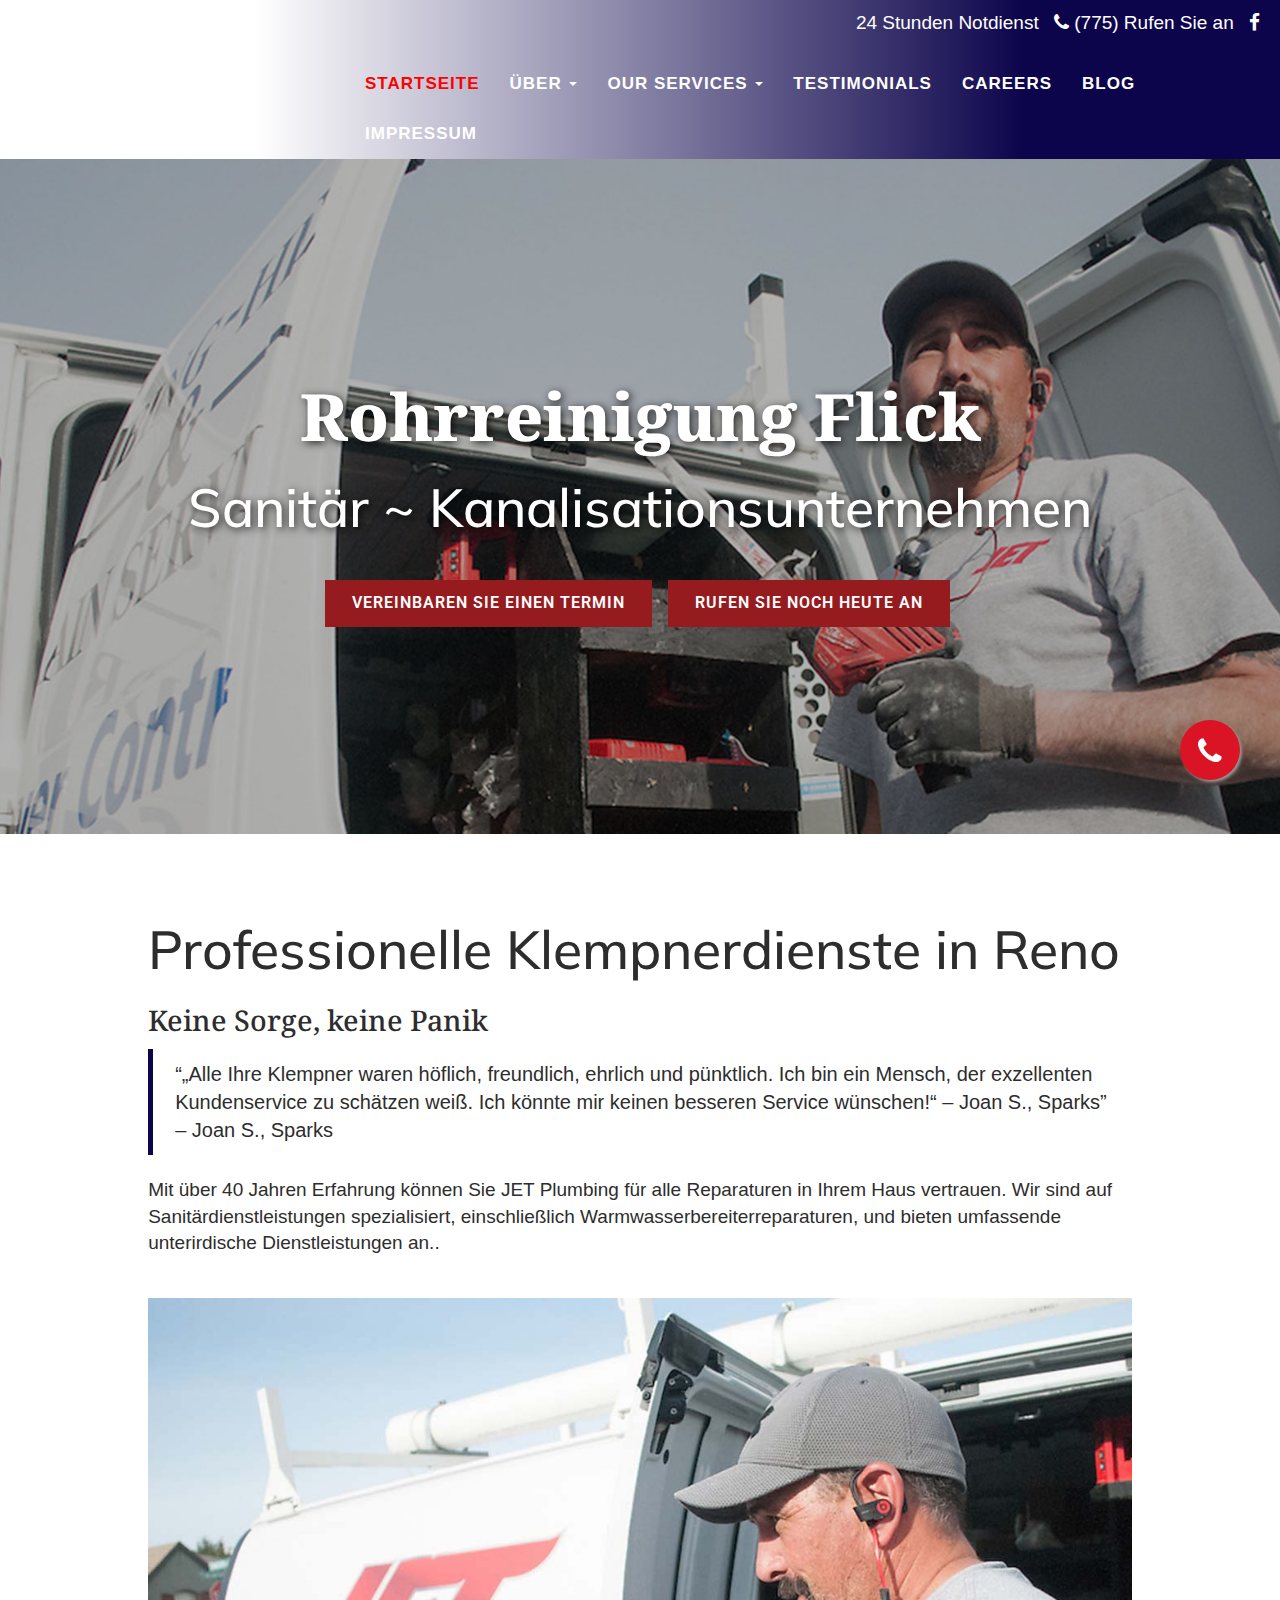
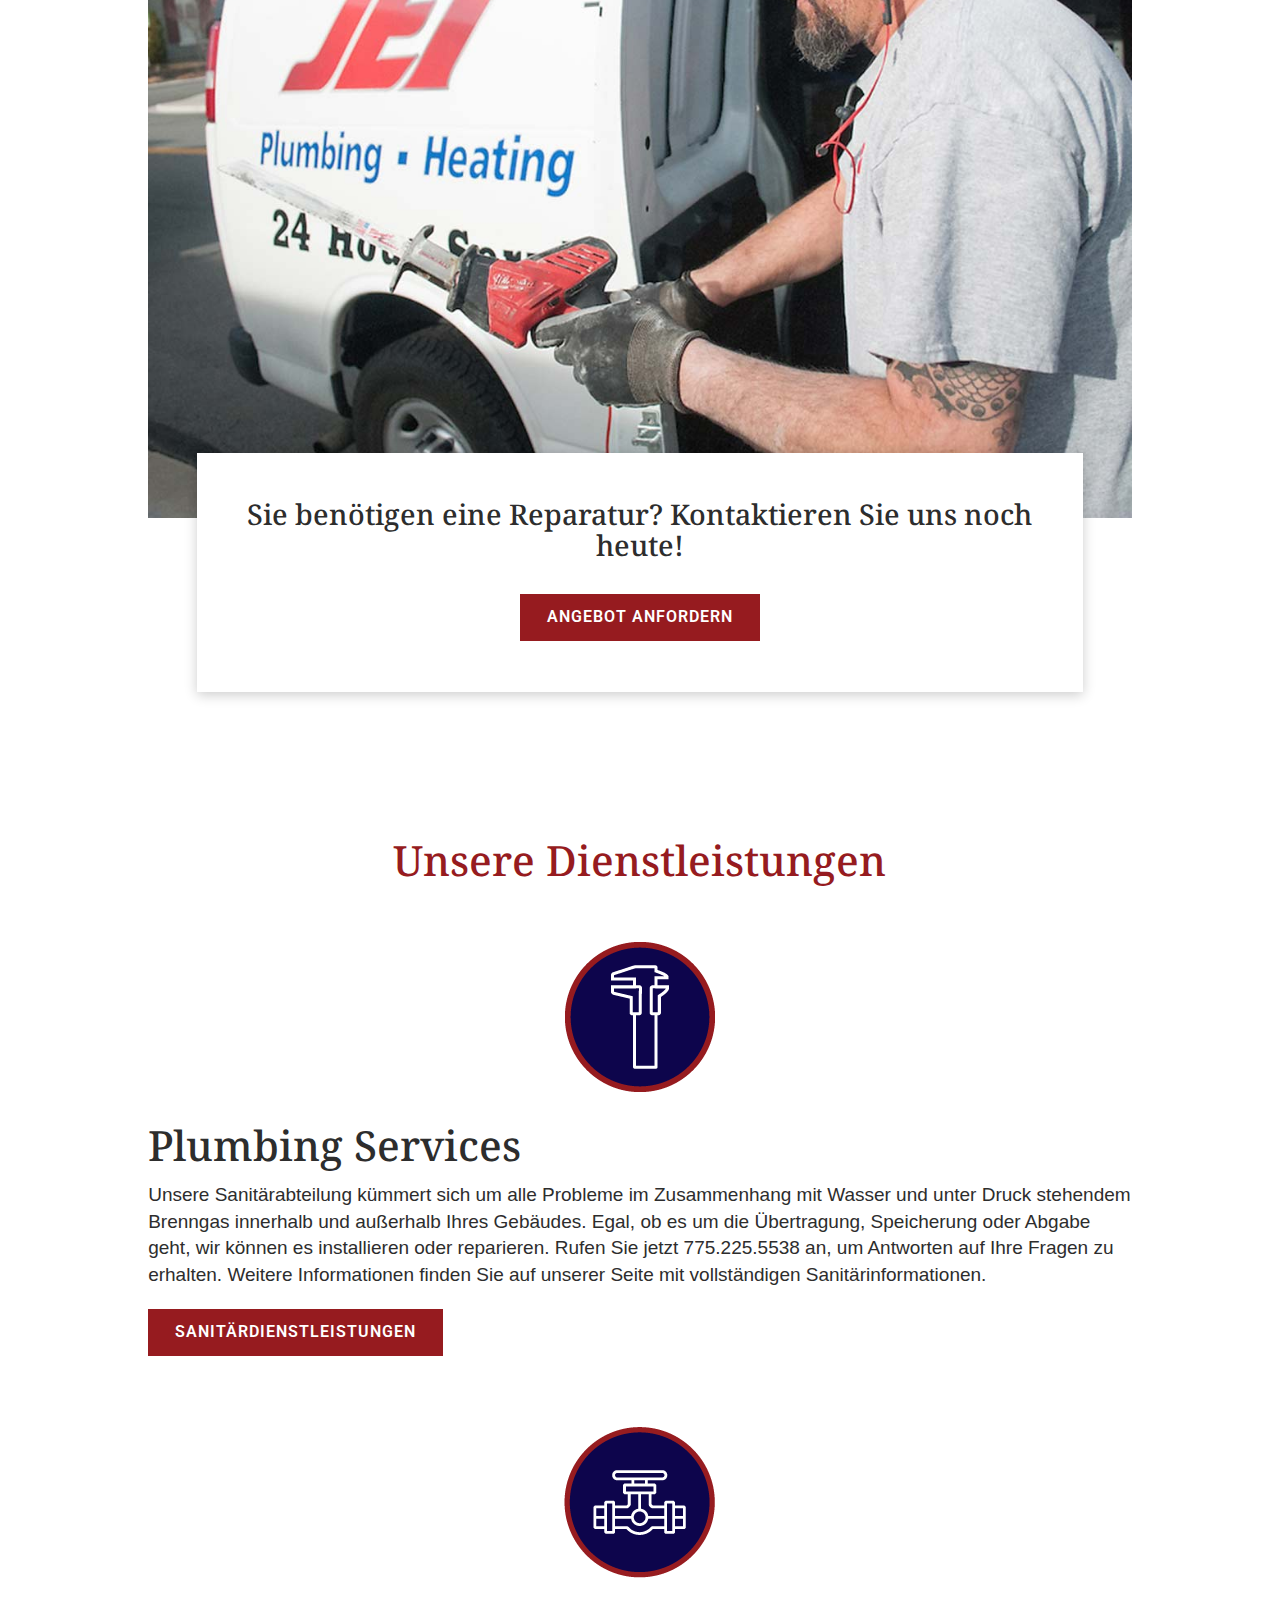
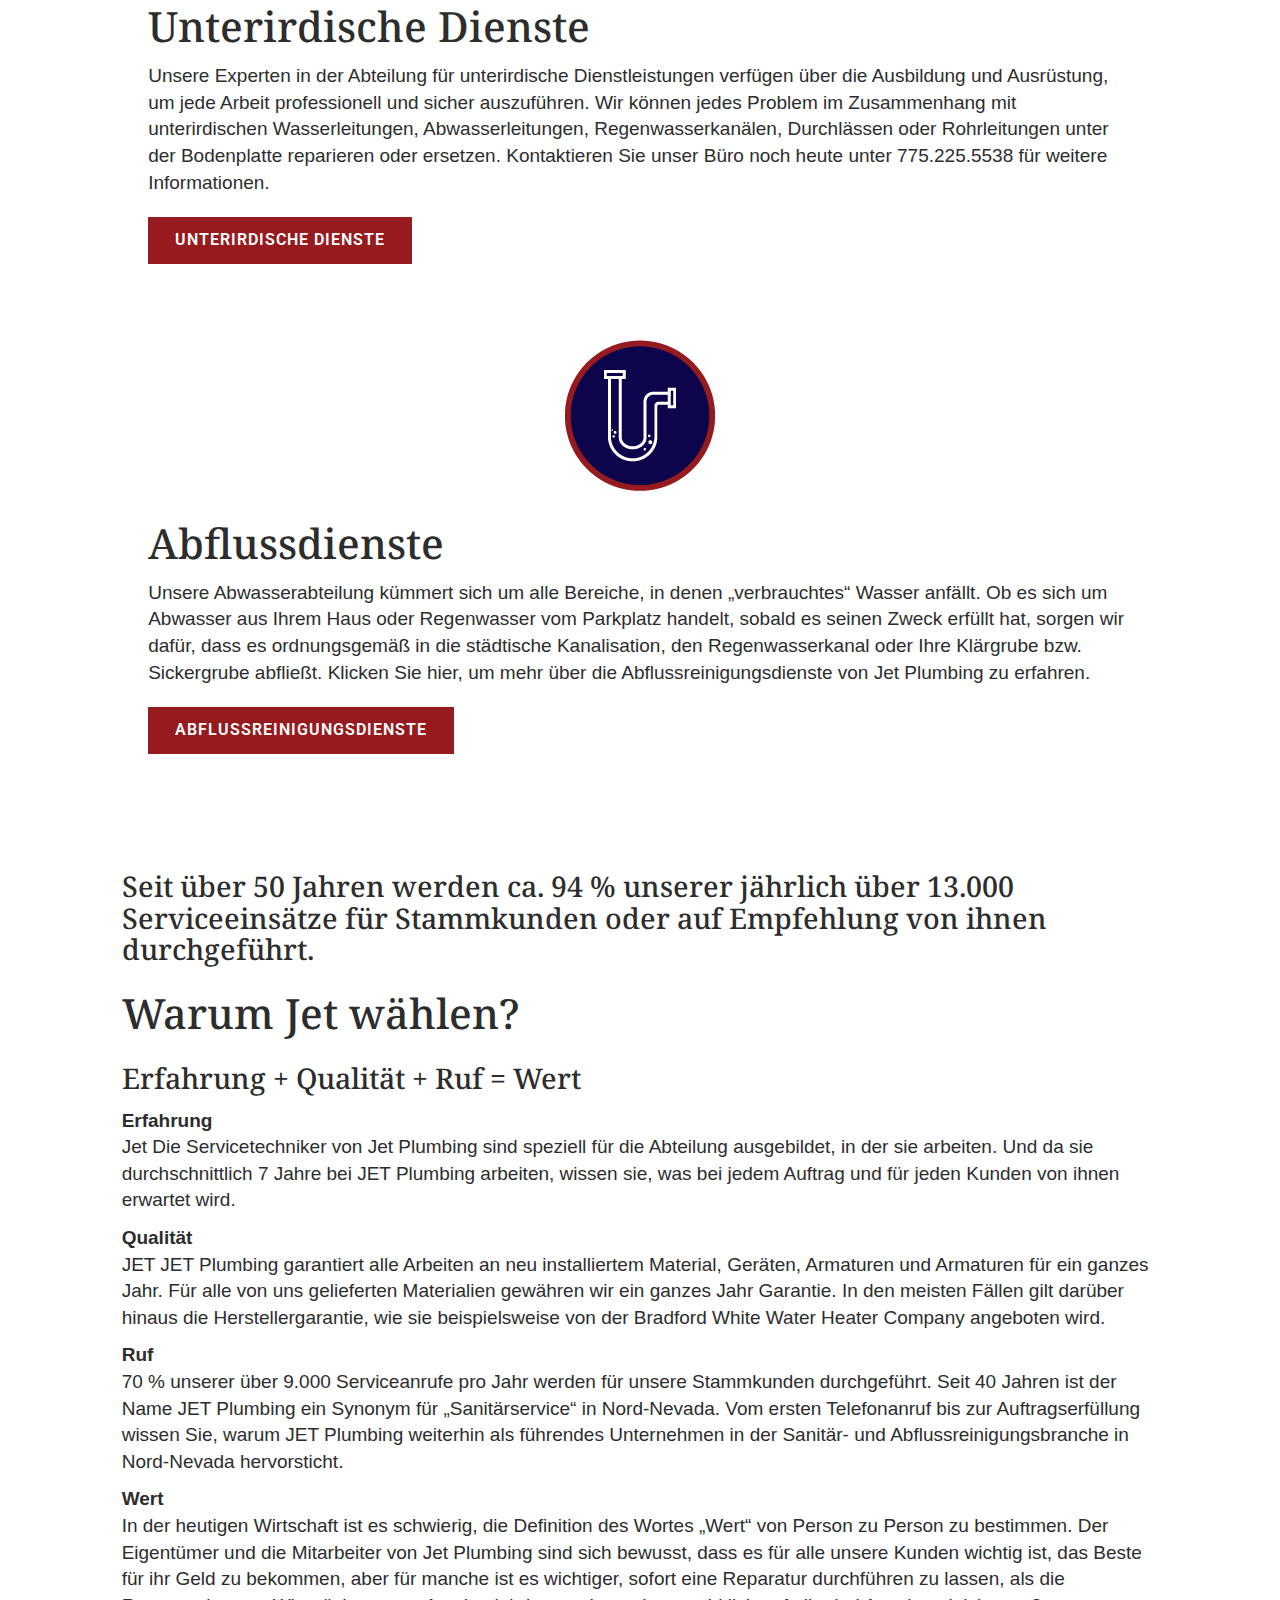
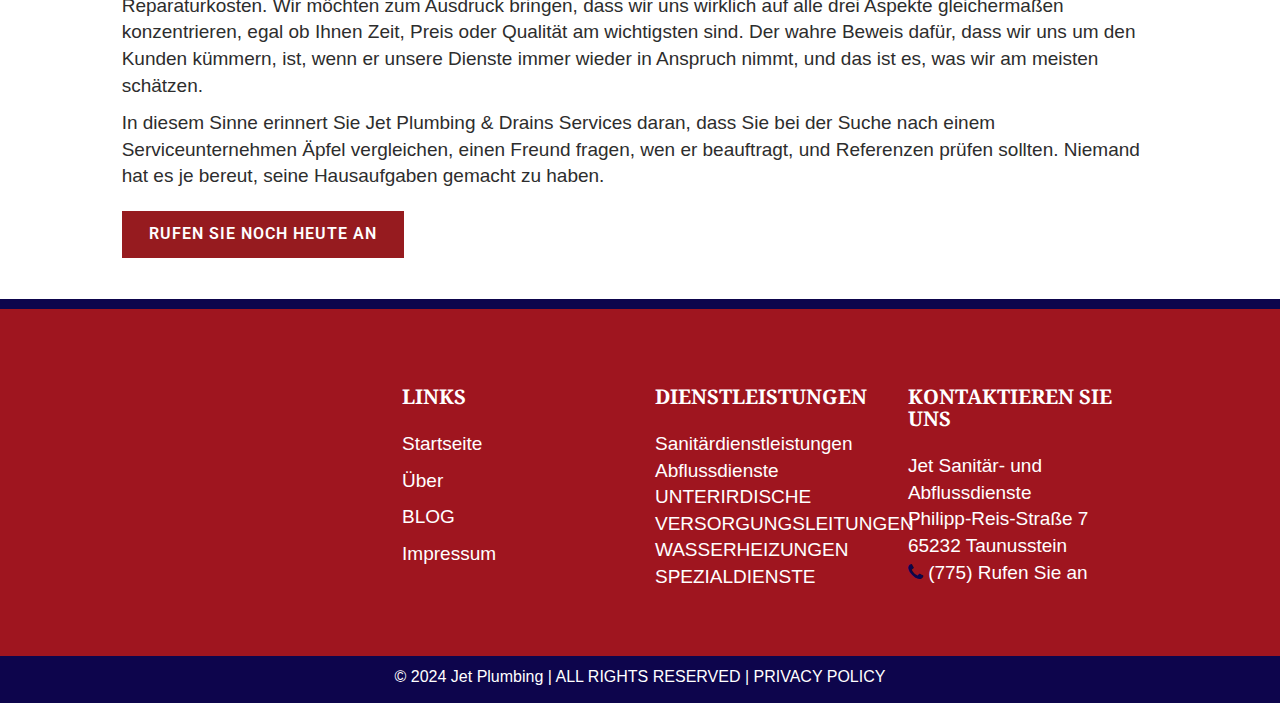
==== index.html @ 231d8cdd "Update index.html" ====
<!DOCTYPE html>
<html lang="en-US">
 <meta http-equiv="content-type" content="text/html;charset=UTF-8" /> 
<head>
<meta charset="UTF-8">
<meta name="viewport" content="width=device-width, initial-scale=1">
<link rel="profile" href="https://gmpg.org/xfn/11">
<link rel="pingback" href="xmlrpc.html">
<link href="https://fonts.googleapis.com/css?family=Noto+Serif:400,700|Roboto:400,500,700&amp;display=swap" rel="stylesheet">
<link href="https://fonts.googleapis.com/css?family=Muli:300,400,600,700&amp;display=swap" rel="stylesheet">
<meta name="robots" content="index, follow, max-image-preview:large, max-snippet:-1, max-video-preview:-1" />

<script data-cfasync="false" data-pagespeed-no-defer>
	var gtm4wp_datalayer_name = "dataLayer";
	var dataLayer = dataLayer || [];
</script>


<title>Jet Plumbing &amp; Drain Services - Reno, Sparks &amp; Northern Nevada</title>
<meta name="description" content="Don&#039;t Fret, Don&#039;t Sweat... Just Dial &quot;Call Jet&quot; 2255 538. For a local Plumber and Drain Specialist. Rufen Sie noch heute an!" />
<link rel="canonical" href="index.html" />
<meta property="og:locale" content="en_US" />
<meta property="og:type" content="website" />
<meta property="og:title" content="Jet Plumbing &amp; Drain Services - Reno, Sparks &amp; Northern Nevada" />
<meta property="og:description" content="Don&#039;t Fret, Don&#039;t Sweat... Just Dial &quot;Call Jet&quot; 2255 538. For a local Plumber and Drain Specialist. Rufen Sie noch heute an!" />
<meta property="og:url" content="https://jetplumbing.com/" />
<meta property="og:site_name" content="Jet Plumbing" />
<meta property="article:modified_time" content="2024-06-28T16:15:54+00:00" />
<meta name="twitter:card" content="summary_large_image" />
<script type="application/ld+json" class="yoast-schema-graph">{"@context":"https://schema.org","@graph":[{"@type":"WebPage","@id":"https://jetplumbing.com/","url":"https://jetplumbing.com/","name":"Rohrreinigung Flick - Reno, Sparks & Northern Nevada","isPartOf":{"@id":"https://jetplumbing.com/#website"},"datePublished":"2017-05-02T20:32:48+00:00","dateModified":"2024-06-28T16:15:54+00:00","description":"Don't Fret, Don't Sweat... Just Dial \"Call Jet\" 2255 538. For a local Plumber and Drain Specialist. Rufen Sie noch heute an!","breadcrumb":{"@id":"https://jetplumbing.com/#breadcrumb"},"inLanguage":"en-US","potentialAction":[{"@type":"ReadAction","target":["https://jetplumbing.com/"]}]},{"@type":"BreadcrumbList","@id":"https://jetplumbing.com/#breadcrumb","itemListElement":[{"@type":"ListItem","position":1,"name":"Startseite"}]},{"@type":"WebSite","@id":"https://jetplumbing.com/#website","url":"https://jetplumbing.com/","name":"Jet Plumbing","description":"","potentialAction":[{"@type":"SearchAction","target":{"@type":"EntryPoint","urlTemplate":"https://jetplumbing.com/?s={search_term_string}"},"query-input":"required name=search_term_string"}],"inLanguage":"en-US"}]}</script>

<link rel="dns-prefetch" href="http://fonts.googleapis.com/" />
<link rel="alternate" type="application/rss+xml" title="Jet Plumbing &raquo; Feed" href="feed/index.html" />
<link rel="alternate" type="application/rss+xml" title="Jet Plumbing &raquo; Comments Feed" href="comments/feed/index.html" />
<script type="text/javascript">
/* <![CDATA[ */
window._wpemojiSettings = {"baseUrl":"https:\/\/s.w.org\/images\/core\/emoji\/15.0.3\/72x72\/","ext":".png","svgUrl":"https:\/\/s.w.org\/images\/core\/emoji\/15.0.3\/svg\/","svgExt":".svg","source":{"concatemoji":"https:\/\/jetplumbing.com\/wp-includes\/js\/wp-emoji-release.min.js?ver=6.6.1"}};
/*! This file is auto-generated */
!function(i,n){var o,s,e;function c(e){try{var t={supportTests:e,timestamp:(new Date).valueOf()};sessionStorage.setItem(o,JSON.stringify(t))}catch(e){}}function p(e,t,n){e.clearRect(0,0,e.canvas.width,e.canvas.height),e.fillText(t,0,0);var t=new Uint32Array(e.getImageData(0,0,e.canvas.width,e.canvas.height).data),r=(e.clearRect(0,0,e.canvas.width,e.canvas.height),e.fillText(n,0,0),new Uint32Array(e.getImageData(0,0,e.canvas.width,e.canvas.height).data));return t.every(function(e,t){return e===r[t]})}function u(e,t,n){switch(t){case"flag":return n(e,"\ud83c\udff3\ufe0f\u200d\u26a7\ufe0f","\ud83c\udff3\ufe0f\u200b\u26a7\ufe0f")?!1:!n(e,"\ud83c\uddfa\ud83c\uddf3","\ud83c\uddfa\u200b\ud83c\uddf3")&&!n(e,"\ud83c\udff4\udb40\udc67\udb40\udc62\udb40\udc65\udb40\udc6e\udb40\udc67\udb40\udc7f","\ud83c\udff4\u200b\udb40\udc67\u200b\udb40\udc62\u200b\udb40\udc65\u200b\udb40\udc6e\u200b\udb40\udc67\u200b\udb40\udc7f");case"emoji":return!n(e,"\ud83d\udc26\u200d\u2b1b","\ud83d\udc26\u200b\u2b1b")}return!1}function f(e,t,n){var r="undefined"!=typeof WorkerGlobalScope&&self instanceof WorkerGlobalScope?new OffscreenCanvas(300,150):i.createElement("canvas"),a=r.getContext("2d",{willReadFrequently:!0}),o=(a.textBaseline="top",a.font="600 32px Arial",{});return e.forEach(function(e){o[e]=t(a,e,n)}),o}function t(e){var t=i.createElement("script");t.src=e,t.defer=!0,i.head.appendChild(t)}"undefined"!=typeof Promise&&(o="wpEmojiSettingsSupports",s=["flag","emoji"],n.supports={everything:!0,everythingExceptFlag:!0},e=new Promise(function(e){i.addEventListener("DOMContentLoaded",e,{once:!0})}),new Promise(function(t){var n=function(){try{var e=JSON.parse(sessionStorage.getItem(o));if("object"==typeof e&&"number"==typeof e.timestamp&&(new Date).valueOf()<e.timestamp+604800&&"object"==typeof e.supportTests)return e.supportTests}catch(e){}return null}();if(!n){if("undefined"!=typeof Worker&&"undefined"!=typeof OffscreenCanvas&&"undefined"!=typeof URL&&URL.createObjectURL&&"undefined"!=typeof Blob)try{var e="postMessage("+f.toString()+"("+[JSON.stringify(s),u.toString(),p.toString()].join(",")+"));",r=new Blob([e],{type:"text/javascript"}),a=new Worker(URL.createObjectURL(r),{name:"wpTestEmojiSupports"});return void(a.onmessage=function(e){c(n=e.data),a.terminate(),t(n)})}catch(e){}c(n=f(s,u,p))}t(n)}).then(function(e){for(var t in e)n.supports[t]=e[t],n.supports.everything=n.supports.everything&&n.supports[t],"flag"!==t&&(n.supports.everythingExceptFlag=n.supports.everythingExceptFlag&&n.supports[t]);n.supports.everythingExceptFlag=n.supports.everythingExceptFlag&&!n.supports.flag,n.DOMReady=!1,n.readyCallback=function(){n.DOMReady=!0}}).then(function(){return e}).then(function(){var e;n.supports.everything||(n.readyCallback(),(e=n.source||{}).concatemoji?t(e.concatemoji):e.wpemoji&&e.twemoji&&(t(e.twemoji),t(e.wpemoji)))}))}((window,document),window._wpemojiSettings);
/* ]]> */
</script>
<style id="wp-emoji-styles-inline-css" type="text/css">

	img.wp-smiley, img.emoji {
		display: inline !important;
		border: none !important;
		box-shadow: none !important;
		height: 1em !important;
		width: 1em !important;
		margin: 0 0.07em !important;
		vertical-align: -0.1em !important;
		background: none !important;
		padding: 0 !important;
	}
</style>
<link rel="stylesheet" id="wp-block-library-css" href="wp-includes/css/dist/block-library/style.minb6a4.css?ver=6.6.1" type="text/css" media="all" />
<style id="classic-theme-styles-inline-css" type="text/css">
/*! This file is auto-generated */
.wp-block-button__link{color:#fff;background-color:#32373c;border-radius:9999px;box-shadow:none;text-decoration:none;padding:calc(.667em + 2px) calc(1.333em + 2px);font-size:1.125em}.wp-block-file__button{background:#32373c;color:#fff;text-decoration:none}
</style>
<style id="global-styles-inline-css" type="text/css">
:root{--wp--preset--aspect-ratio--square: 1;--wp--preset--aspect-ratio--4-3: 4/3;--wp--preset--aspect-ratio--3-4: 3/4;--wp--preset--aspect-ratio--3-2: 3/2;--wp--preset--aspect-ratio--2-3: 2/3;--wp--preset--aspect-ratio--16-9: 16/9;--wp--preset--aspect-ratio--9-16: 9/16;--wp--preset--color--black: #000000;--wp--preset--color--cyan-bluish-gray: #abb8c3;--wp--preset--color--white: #ffffff;--wp--preset--color--pale-pink: #f78da7;--wp--preset--color--vivid-red: #cf2e2e;--wp--preset--color--luminous-vivid-orange: #ff6900;--wp--preset--color--luminous-vivid-amber: #fcb900;--wp--preset--color--light-green-cyan: #7bdcb5;--wp--preset--color--vivid-green-cyan: #00d084;--wp--preset--color--pale-cyan-blue: #8ed1fc;--wp--preset--color--vivid-cyan-blue: #0693e3;--wp--preset--color--vivid-purple: #9b51e0;--wp--preset--gradient--vivid-cyan-blue-to-vivid-purple: linear-gradient(135deg,rgba(6,147,227,1) 0%,rgb(155,81,224) 100%);--wp--preset--gradient--light-green-cyan-to-vivid-green-cyan: linear-gradient(135deg,rgb(122,220,180) 0%,rgb(0,208,130) 100%);--wp--preset--gradient--luminous-vivid-amber-to-luminous-vivid-orange: linear-gradient(135deg,rgba(252,185,0,1) 0%,rgba(255,105,0,1) 100%);--wp--preset--gradient--luminous-vivid-orange-to-vivid-red: linear-gradient(135deg,rgba(255,105,0,1) 0%,rgb(207,46,46) 100%);--wp--preset--gradient--very-light-gray-to-cyan-bluish-gray: linear-gradient(135deg,rgb(238,238,238) 0%,rgb(169,184,195) 100%);--wp--preset--gradient--cool-to-warm-spectrum: linear-gradient(135deg,rgb(74,234,220) 0%,rgb(151,120,209) 20%,rgb(207,42,186) 40%,rgb(238,44,130) 60%,rgb(251,105,98) 80%,rgb(254,248,76) 100%);--wp--preset--gradient--blush-light-purple: linear-gradient(135deg,rgb(255,206,236) 0%,rgb(152,150,240) 100%);--wp--preset--gradient--blush-bordeaux: linear-gradient(135deg,rgb(254,205,165) 0%,rgb(254,45,45) 50%,rgb(107,0,62) 100%);--wp--preset--gradient--luminous-dusk: linear-gradient(135deg,rgb(255,203,112) 0%,rgb(199,81,192) 50%,rgb(65,88,208) 100%);--wp--preset--gradient--pale-ocean: linear-gradient(135deg,rgb(255,245,203) 0%,rgb(182,227,212) 50%,rgb(51,167,181) 100%);--wp--preset--gradient--electric-grass: linear-gradient(135deg,rgb(202,248,128) 0%,rgb(113,206,126) 100%);--wp--preset--gradient--midnight: linear-gradient(135deg,rgb(2,3,129) 0%,rgb(40,116,252) 100%);--wp--preset--font-size--small: 13px;--wp--preset--font-size--medium: 20px;--wp--preset--font-size--large: 36px;--wp--preset--font-size--x-large: 42px;--wp--preset--spacing--20: 0.44rem;--wp--preset--spacing--30: 0.67rem;--wp--preset--spacing--40: 1rem;--wp--preset--spacing--50: 1.5rem;--wp--preset--spacing--60: 2.25rem;--wp--preset--spacing--70: 3.38rem;--wp--preset--spacing--80: 5.06rem;--wp--preset--shadow--natural: 6px 6px 9px rgba(0, 0, 0, 0.2);--wp--preset--shadow--deep: 12px 12px 50px rgba(0, 0, 0, 0.4);--wp--preset--shadow--sharp: 6px 6px 0px rgba(0, 0, 0, 0.2);--wp--preset--shadow--outlined: 6px 6px 0px -3px rgba(255, 255, 255, 1), 6px 6px rgba(0, 0, 0, 1);--wp--preset--shadow--crisp: 6px 6px 0px rgba(0, 0, 0, 1);}:where(.is-layout-flex){gap: 0.5em;}:where(.is-layout-grid){gap: 0.5em;}body .is-layout-flex{display: flex;}.is-layout-flex{flex-wrap: wrap;align-items: center;}.is-layout-flex > :is(*, div){margin: 0;}body .is-layout-grid{display: grid;}.is-layout-grid > :is(*, div){margin: 0;}:where(.wp-block-columns.is-layout-flex){gap: 2em;}:where(.wp-block-columns.is-layout-grid){gap: 2em;}:where(.wp-block-post-template.is-layout-flex){gap: 1.25em;}:where(.wp-block-post-template.is-layout-grid){gap: 1.25em;}.has-black-color{color: var(--wp--preset--color--black) !important;}.has-cyan-bluish-gray-color{color: var(--wp--preset--color--cyan-bluish-gray) !important;}.has-white-color{color: var(--wp--preset--color--white) !important;}.has-pale-pink-color{color: var(--wp--preset--color--pale-pink) !important;}.has-vivid-red-color{color: var(--wp--preset--color--vivid-red) !important;}.has-luminous-vivid-orange-color{color: var(--wp--preset--color--luminous-vivid-orange) !important;}.has-luminous-vivid-amber-color{color: var(--wp--preset--color--luminous-vivid-amber) !important;}.has-light-green-cyan-color{color: var(--wp--preset--color--light-green-cyan) !important;}.has-vivid-green-cyan-color{color: var(--wp--preset--color--vivid-green-cyan) !important;}.has-pale-cyan-blue-color{color: var(--wp--preset--color--pale-cyan-blue) !important;}.has-vivid-cyan-blue-color{color: var(--wp--preset--color--vivid-cyan-blue) !important;}.has-vivid-purple-color{color: var(--wp--preset--color--vivid-purple) !important;}.has-black-background-color{background-color: var(--wp--preset--color--black) !important;}.has-cyan-bluish-gray-background-color{background-color: var(--wp--preset--color--cyan-bluish-gray) !important;}.has-white-background-color{background-color: var(--wp--preset--color--white) !important;}.has-pale-pink-background-color{background-color: var(--wp--preset--color--pale-pink) !important;}.has-vivid-red-background-color{background-color: var(--wp--preset--color--vivid-red) !important;}.has-luminous-vivid-orange-background-color{background-color: var(--wp--preset--color--luminous-vivid-orange) !important;}.has-luminous-vivid-amber-background-color{background-color: var(--wp--preset--color--luminous-vivid-amber) !important;}.has-light-green-cyan-background-color{background-color: var(--wp--preset--color--light-green-cyan) !important;}.has-vivid-green-cyan-background-color{background-color: var(--wp--preset--color--vivid-green-cyan) !important;}.has-pale-cyan-blue-background-color{background-color: var(--wp--preset--color--pale-cyan-blue) !important;}.has-vivid-cyan-blue-background-color{background-color: var(--wp--preset--color--vivid-cyan-blue) !important;}.has-vivid-purple-background-color{background-color: var(--wp--preset--color--vivid-purple) !important;}.has-black-border-color{border-color: var(--wp--preset--color--black) !important;}.has-cyan-bluish-gray-border-color{border-color: var(--wp--preset--color--cyan-bluish-gray) !important;}.has-white-border-color{border-color: var(--wp--preset--color--white) !important;}.has-pale-pink-border-color{border-color: var(--wp--preset--color--pale-pink) !important;}.has-vivid-red-border-color{border-color: var(--wp--preset--color--vivid-red) !important;}.has-luminous-vivid-orange-border-color{border-color: var(--wp--preset--color--luminous-vivid-orange) !important;}.has-luminous-vivid-amber-border-color{border-color: var(--wp--preset--color--luminous-vivid-amber) !important;}.has-light-green-cyan-border-color{border-color: var(--wp--preset--color--light-green-cyan) !important;}.has-vivid-green-cyan-border-color{border-color: var(--wp--preset--color--vivid-green-cyan) !important;}.has-pale-cyan-blue-border-color{border-color: var(--wp--preset--color--pale-cyan-blue) !important;}.has-vivid-cyan-blue-border-color{border-color: var(--wp--preset--color--vivid-cyan-blue) !important;}.has-vivid-purple-border-color{border-color: var(--wp--preset--color--vivid-purple) !important;}.has-vivid-cyan-blue-to-vivid-purple-gradient-background{background: var(--wp--preset--gradient--vivid-cyan-blue-to-vivid-purple) !important;}.has-light-green-cyan-to-vivid-green-cyan-gradient-background{background: var(--wp--preset--gradient--light-green-cyan-to-vivid-green-cyan) !important;}.has-luminous-vivid-amber-to-luminous-vivid-orange-gradient-background{background: var(--wp--preset--gradient--luminous-vivid-amber-to-luminous-vivid-orange) !important;}.has-luminous-vivid-orange-to-vivid-red-gradient-background{background: var(--wp--preset--gradient--luminous-vivid-orange-to-vivid-red) !important;}.has-very-light-gray-to-cyan-bluish-gray-gradient-background{background: var(--wp--preset--gradient--very-light-gray-to-cyan-bluish-gray) !important;}.has-cool-to-warm-spectrum-gradient-background{background: var(--wp--preset--gradient--cool-to-warm-spectrum) !important;}.has-blush-light-purple-gradient-background{background: var(--wp--preset--gradient--blush-light-purple) !important;}.has-blush-bordeaux-gradient-background{background: var(--wp--preset--gradient--blush-bordeaux) !important;}.has-luminous-dusk-gradient-background{background: var(--wp--preset--gradient--luminous-dusk) !important;}.has-pale-ocean-gradient-background{background: var(--wp--preset--gradient--pale-ocean) !important;}.has-electric-grass-gradient-background{background: var(--wp--preset--gradient--electric-grass) !important;}.has-midnight-gradient-background{background: var(--wp--preset--gradient--midnight) !important;}.has-small-font-size{font-size: var(--wp--preset--font-size--small) !important;}.has-medium-font-size{font-size: var(--wp--preset--font-size--medium) !important;}.has-large-font-size{font-size: var(--wp--preset--font-size--large) !important;}.has-x-large-font-size{font-size: var(--wp--preset--font-size--x-large) !important;}
:where(.wp-block-post-template.is-layout-flex){gap: 1.25em;}:where(.wp-block-post-template.is-layout-grid){gap: 1.25em;}
:where(.wp-block-columns.is-layout-flex){gap: 2em;}:where(.wp-block-columns.is-layout-grid){gap: 2em;}
:root :where(.wp-block-pullquote){font-size: 1.5em;line-height: 1.6;}
</style>
<link rel="stylesheet" id="contact-form-7-css" href="wp-content/plugins/contact-form-7/includes/css/stylesf658.css?ver=5.8.1" type="text/css" media="all" />
<link rel="stylesheet" id="topbar-css" href="wp-content/plugins/top-bar/css/topbar_styleb6a4.css?ver=6.6.1" type="text/css" media="all" />
<link rel="stylesheet" id="js_composer_front-css" href="wp-content/plugins/js_composer/assets/css/js_composer.minf7be.css?ver=6.10.0" type="text/css" media="all" />
<link rel="stylesheet" id="js_composer_custom_css-css" href="wp-content/uploads/js_composer/customf7be.css?ver=6.10.0" type="text/css" media="all" />
<link rel="stylesheet" id="bootstrap-css" href="wp-content/themes/flat-bootstrap/bootstrap/css/bootstrap.mine485.css?ver=3.3.6" type="text/css" media="all" />
<link rel="stylesheet" id="theme-base-css" href="wp-content/themes/flat-bootstrap/css/theme-basef6d7.css?ver=20160323" type="text/css" media="all" />
<link rel="stylesheet" id="theme-flat-css" href="wp-content/themes/flat-bootstrap/css/theme-flatf6d7.css?ver=20160323" type="text/css" media="all" />
<link rel="stylesheet" id="flat-bootstrap-css" href="wp-content/themes/flat-bootstrap-child/styleb6a4.css?ver=6.6.1" type="text/css" media="all" />
<link rel="stylesheet" id="google_fonts-css" href="http://fonts.googleapis.com/css?family=Lato:300,400,700|Raleway:400,300,700" type="text/css" media="all" />
<link rel="stylesheet" id="font-awesome-css" href="wp-content/themes/flat-bootstrap/font-awesome/css/font-awesome.min268f.css?ver=4.5.0" type="text/css" media="all" />
<script type="text/javascript" src="wp-includes/js/jquery/jquery.minf43b.js?ver=3.7.1" id="jquery-core-js"></script>
<script type="text/javascript" src="wp-includes/js/jquery/jquery-migrate.min5589.js?ver=3.4.1" id="jquery-migrate-js"></script>
<script type="text/javascript" id="topbar_frontjs-js-extra">
/* <![CDATA[ */
var tpbr_settings = {"fixed":"notfixed","user_who":"notloggedin","guests_or_users":"all","message":"WE'RE HIRING! Please join us for our Plumbing Job Fair - June 24 @ 8am-11am.","status":"inactive","yn_button":"button","color":"#dc151e","button_text":"RSVP To Job Fair","button_url":"https:\/\/jetplumbing.com\/jobfair\/","button_behavior":"newwindow","is_admin_bar":"no","detect_sticky":"0"};
/* ]]> */
</script>
<script type="text/javascript" src="wp-content/plugins/top-bar/js/tpbr_front.minb6a4.js?ver=6.6.1" id="topbar_frontjs-js"></script>
<link rel="https://api.w.org/" href="wp-json/index.html" /><link rel="alternate" title="JSON" type="application/json" href="wp-json/wp/v2/pages/11.json" /><link rel="EditURI" type="application/rsd+xml" title="RSD" href="xmlrpc0db0.html?rsd" />
<link rel="shortlink" href="index.html" />
<link rel="alternate" title="oEmbed (JSON)" type="application/json+oembed" href="wp-json/oembed/1.0/embed4aab.json?url=https%3A%2F%2Fjetplumbing.com%2F" />
<link rel="alternate" title="oEmbed (XML)" type="text/xml+oembed" href="wp-json/oembed/1.0/embed2cff?url=https%3A%2F%2Fjetplumbing.com%2F&amp;format=xml" />

<script async src="https://www.googletagmanager.com/gtag/js?id=G-K2VEE1XL4V"></script>
<script>
  window.dataLayer = window.dataLayer || [];
  function gtag(){dataLayer.push(arguments);}
  gtag('js', new Date());

  gtag('config', 'G-K2VEE1XL4V');
</script>


<script data-cfasync="false" data-pagespeed-no-defer type="text/javascript">
	var dataLayer_content = {"pagePostType":"frontpage","pagePostType2":"single-page","pagePostAuthor":"ocgdev"};
	dataLayer.push( dataLayer_content );
</script>
<script data-cfasync="false">
(function(w,d,s,l,i){w[l]=w[l]||[];w[l].push({'gtm.start':
new Date().getTime(),event:'gtm.js'});var f=d.getElementsByTagName(s)[0],
j=d.createElement(s),dl=l!='dataLayer'?'&l='+l:'';j.async=true;j.src=
'../www.googletagmanager.com/gtm5445.html?id='+i+dl;f.parentNode.insertBefore(j,f);
})(window,document,'script','dataLayer','GTM-MD2994XD');
</script>

<meta name="generator" content="Powered by WPBakery Page Builder - drag and drop page builder for WordPress." />
<style type="text/css">
			.site-title a,
		.site-description {
			color: #555555;
		}
		.site-title a:hover,
		.site-title a:active,
		.site-title a:focus {
			opacity: 0.75;
		}
	
			.navbar-brand {
			position: absolute;
			clip: rect(1px, 1px, 1px, 1px);
		}
		</style>
<link rel="icon" href="wp-content/uploads/2019/09/jet-favicon.png" sizes="32x32" />
<link rel="icon" href="wp-content/uploads/2019/09/jet-favicon.png" sizes="192x192" />
<link rel="apple-touch-icon" href="wp-content/uploads/2019/09/jet-favicon.png" />
<meta name="msapplication-TileImage" content="https://jetplumbing.com/wp-content/uploads/2019/09/jet-favicon.png" />
<style type="text/css" data-type="vc_shortcodes-custom-css">.vc_custom_1686782307214{background-image: url(wp-content/uploads/2019/09/underground-utlities714f.jpg?id=247) !important;background-position: center !important;background-repeat: no-repeat !important;background-size: cover !important;}.vc_custom_1686783473631{background-image: url(https://jetplumbing.com/wp-content/uploads/2017/04/JET-Plumber-00343.jpg?id=383) !important;background-position: center !important;background-repeat: no-repeat !important;background-size: cover !important;}.vc_custom_1568753091127{background-color: #f9f9f9 !important;background-position: center !important;background-repeat: no-repeat !important;background-size: cover !important;}</style><noscript><style> .wpb_animate_when_almost_visible { opacity: 1; }</style></noscript>
<script>
			(function(i,s,o,g,r,a,m){i['GoogleAnalyticsObject']=r;i[r]=i[r]||function(){
			(i[r].q=i[r].q||[]).push(arguments)},i[r].l=1*new Date();a=s.createElement(o),
			m=s.getElementsByTagName(o)[0];a.async=1;a.src=g;m.parentNode.insertBefore(a,m)
			})(window,document,'script','../www.google-analytics.com/analytics.js','ga');
			ga('create', 'UA-147986942-1', 'auto');
			
			ga('send', 'pageview');
		</script>
</head>
<body data-rsssl="1" class="Startseite page-template page-template-page-fullwidth-noheader page-template-page-fullwidth-noheader-php page page-id-11 has-header-image wpb-js-composer js-comp-ver-6.10.0 vc_responsive">
<div class="container-fluid no-pad gradient-bg" />

<header id="masthead" class="site-header" role="banner">
<div class="col-md-12 col-sm-12 before-hdr mobile-center text-right">
<ul class="list-inline hdr-list marg-t1">
<li><p class="white-text">24 Stunden Notdienst</p></li>
<li><a class="white" href="tel:=17752255538"><i class="white-text fa fa-phone"></i> (775) Rufen Sie an</a></li>
<li><a href="https://www.facebook.com/Jet-Plumbing-Heating-Drain-Services-110105095740911/" class="white" target="_blank"><i class="fa fa-facebook"></i></a></li>
</ul>
</div>
<div class="col-md-3 col-sm-4">
<div id="site-branding" class="site-branding" style="margin-bottom: 25px;">
<a href="index.html">
<div class="custom-header-image img-responsive center-block">
 

</div>
</a>
</div>
</div>
<div class="col-md-9 col-sm-8">
<div class="col-md-12">

	
							<link rel="stylesheet" href="https://maxcdn.bootstrapcdn.com/font-awesome/4.5.0/css/font-awesome.min.css">
							<a href="tel:+4915792483630" class="floate bounce" target="_blank">
							<i class="fa fa-phone my-float"></i>
							</a>
							
							
							<style>
							
							.floate{
							  position:fixed;
							  width:60px;
							  height:60px;
							  bottom:120px;
							  right:40px;
							  background-color:#da1425;
							  color:#FFF;
							  border-radius:50px;
							  text-align:center;
							  font-size:30px;
							  box-shadow: 2px 2px 3px #999;
							  z-index:100;
							}
							
							.my-float{
							  margin-top:16px;
							}
							
							.bounce {
							  animation: bounce 2s infinite;
							}
							
							@keyframes bounce {
							  0%,
							  25%,
							  50%,
							  75%,
							  100% {
								transform: translateY(0);
							  }
							  40% {
								transform: translateY(-20px);
							  }
							  60% {
								transform: translateY(-12px);
							  }
							}
							</style>
							
							

	
<nav id="site-navigation" class="main-navigation">
<h2 class="menu-toggle screen-reader-text sr-only ">Primary Menu</h2>
<div class="navbar navbar-default navbar-static-top"><div class="container-fluid no-pad"><div class="navbar-header"><button type="button" class="navbar-toggle" data-toggle="collapse" data-target=".navbar-collapse"><span class="icon-bar"></span><span class="icon-bar"></span><span class="icon-bar"></span></button><a class="navbar-brand" href="index.html" rel="Startseite">Jet Plumbing</a></div><div class="navbar-collapse collapse"><div class="menu-header-menu-container"><ul id="menu-header-menu" class="nav navbar-nav"><li id="menu-item-27" class="menu-item menu-item-type-post_type menu-item-object-page menu-item-Startseite current-menu-item page_item page-item-11 current_page_item menu-item-27 active"><a title="Startseite" href="index.html">Startseite</a></li>
<li id="menu-item-28" class="menu-item menu-item-type-post_type menu-item-object-page menu-item-has-children menu-item-28 dropdown"><a title="über" href="#" data-target="#" data-toggle="dropdown" class="dropdown-toggle">über <span class="caret"></span></a>
<ul role="menu" class=" dropdown-menu">
<li id="menu-item-655" class="menu-item menu-item-type-post_type menu-item-object-page menu-item-655"><a title="Financing" href="#">Financing</a></li>
</ul>
</li>
<li id="menu-item-213" class="menu-item menu-item-type-custom menu-item-object-custom menu-item-has-children menu-item-213 dropdown"><a title="Our Services" href="#" data-target="#" data-toggle="dropdown" class="dropdown-toggle">Our Services <span class="caret"></span></a>
<ul role="menu" class=" dropdown-menu">
<li id="menu-item-215" class="menu-item menu-item-type-post_type menu-item-object-page menu-item-215"><a title="Plumbing Services" href="#">Plumbing Services</a></li>
<li id="menu-item-214" class="menu-item menu-item-type-post_type menu-item-object-page menu-item-214"><a title="Drain Cleaning" href="#">Drain Cleaning</a></li>
<li id="menu-item-241" class="menu-item menu-item-type-post_type menu-item-object-page menu-item-241"><a title="Water Heaters" href="#">Water Heaters</a></li>
<li id="menu-item-263" class="menu-item menu-item-type-post_type menu-item-object-page menu-item-263"><a title="Underground Utilities" href="#">Underground Utilities</a></li>
<li id="menu-item-297" class="menu-item menu-item-type-post_type menu-item-object-page menu-item-297"><a title="Specialized Services" href="#">Specialized Services</a></li>
</ul>
</li>
<li id="menu-item-334" class="menu-item menu-item-type-post_type menu-item-object-page menu-item-334"><a title="Testimonials" href="#">Testimonials</a></li>
<li id="menu-item-494" class="menu-item menu-item-type-post_type menu-item-object-page menu-item-494"><a title="Careers" href="#">Careers</a></li>
<li id="menu-item-54" class="menu-item menu-item-type-post_type menu-item-object-page menu-item-54"><a title="Blog" href="#">Blog</a></li>
<li id="menu-item-79" class="menu-item menu-item-type-post_type menu-item-object-page menu-item-79"><a title="Impressum" href="impressum.html">Impressum</a></li>
</ul></div></div> </nav>

</div>
</div>
</header>
</div> 
<div id="content" class="site-content">
<div id="primary" class="content-area-wide">
<main id="main" class="site-main" role="main">
<article id="post-11" class="post-11 page type-page status-publish hentry">
<div id="xsbf-entry-content" class="entry-content">
<section class="wpb-content-wrapper"><section class="vc_section col-md-12 masthead-ht vc_custom_1686782307214 vc_section-has-fill"><div class="vc_row wpb_row vc_row-fluid"><div class="wpb_column vc_column_container vc_col-sm-12"><div class="vc_column-inner"><div class="wpb_wrapper"><div class="vc_row wpb_row vc_inner vc_row-fluid"><div class="wpb_column vc_column_container vc_col-sm-12"><div class="vc_column-inner"><div class="wpb_wrapper">
<div class="wpb_text_column wpb_content_element  text-center">
<div class="wpb_wrapper">
<h1 class="main-head">Rohrreinigung Flick</h1>
<h2 class="section-title">Sanitär ~ Kanalisationsunternehmen</h2>
</div>
</div>
<div class="wpb_text_column wpb_content_element  text-center">
<div class="wpb_wrapper">
<ul class="list-inline">
<li><a class="btn btn-main marg-t3" href="#">Vereinbaren Sie einen Termin</a></li>
<li><a class="btn btn-main marg-t3" href="tel:=17752255538">Rufen Sie noch heute an</a></li>
</ul>
</div>
</div>
</div></div></div></div></div></div></div></div></section><section class="vc_section col-md-12"><div class="vc_row wpb_row vc_row-fluid col-md-10 col-md-offset-1 pad-b3"><div class="wpb_column vc_column_container vc_col-sm-12"><div class="vc_column-inner"><div class="wpb_wrapper"><div class="vc_row wpb_row vc_inner vc_row-fluid pad-t3 pad-b3 vc_row-o-content-middle vc_row-flex"><div class="pad-t3 wpb_column vc_column_container vc_col-sm-6"><div class="vc_column-inner"><div class="wpb_wrapper">
<div class="wpb_text_column wpb_content_element ">
<div class="wpb_wrapper">
<h2>Professionelle Klempnerdienste in Reno</h2>
<h4>Keine Sorge, keine Panik</h4>
<blockquote><p>
“„Alle Ihre Klempner waren höflich, freundlich, ehrlich und pünktlich. Ich bin ein Mensch, der exzellenten Kundenservice zu schätzen weiß. Ich könnte mir keinen besseren Service wünschen!“ – Joan S., Sparks” – Joan S., Sparks
</p></blockquote>
<p>Mit über 40 Jahren Erfahrung können Sie JET Plumbing für alle Reparaturen in Ihrem Haus vertrauen. Wir sind auf Sanitärdienstleistungen spezialisiert, einschließlich Warmwasserbereiterreparaturen, und bieten umfassende unterirdische Dienstleistungen an.</a>.</p>
</div>
</div>
</div></div></div><div class="pad-t3 wpb_column vc_column_container vc_col-sm-6"><div class="vc_column-inner"><div class="wpb_wrapper">
<div class="wpb_text_column wpb_content_element ">
<div class="wpb_wrapper">
<p><img decoding="async" class="img-responsive center-block" src="wp-content/uploads/2017/05/JET-Plumbing.jpg" alt="jet plumbing" /></p>
</div>
</div>
<div class="wpb_text_column wpb_content_element  contact-bx">
<div class="wpb_wrapper">
<h4>Sie benötigen eine Reparatur? Kontaktieren Sie uns noch heute!</h4>
<p><a class="btn btn-main marg-t2 marg-b2" href="#">Angebot anfordern</a></p>
</div>
</div>
</div></div></div></div></div></div></div></div></section><section class="vc_section col-md-12"><div class="vc_row wpb_row vc_row-fluid col-md-10 col-md-offset-1"><div class="wpb_column vc_column_container vc_col-sm-12"><div class="vc_column-inner"><div class="wpb_wrapper"><div class="vc_separator wpb_content_element vc_separator_align_center vc_sep_width_100 vc_sep_pos_align_center vc_separator_no_text  pad-b3"><span class="vc_sep_holder vc_sep_holder_l"><span style="border-color:#c1c1c1;" class="vc_sep_line"></span></span><span class="vc_sep_holder vc_sep_holder_r"><span style="border-color:#c1c1c1;" class="vc_sep_line"></span></span>
</div><div class="vc_row wpb_row vc_inner vc_row-fluid pad-t3 pad-b3 vc_row-o-equal-height vc_row-o-content-middle vc_row-flex"><div class="wpb_column vc_column_container vc_col-sm-12"><div class="vc_column-inner"><div class="wpb_wrapper">
<div class="wpb_text_column wpb_content_element ">
<div class="wpb_wrapper">
<h3 class="sub">Unsere Dienstleistungen</h3>
</div>
</div>
</div></div></div></div><div class="vc_row wpb_row vc_inner vc_row-fluid pad-t1 pad-b3 vc_row-o-equal-height vc_row-o-content-middle vc_row-flex"><div class="wpb_column vc_column_container vc_col-sm-3"><div class="vc_column-inner"><div class="wpb_wrapper">
<div class="wpb_text_column wpb_content_element ">
<div class="wpb_wrapper">
<p><img decoding="async" class="img-responsive center-block" src="wp-content/uploads/2017/05/plumbing-service-icon.png" alt="Sanitärdienstleistungen" /></p>
</div>
</div>
</div></div></div><div class="wpb_column vc_column_container vc_col-sm-9"><div class="vc_column-inner"><div class="wpb_wrapper">
<div class="wpb_text_column wpb_content_element ">
<div class="wpb_wrapper">
<h3>Plumbing Services</h3>
<p>Unsere Sanitärabteilung kümmert sich um alle Probleme im Zusammenhang mit Wasser und unter Druck stehendem Brenngas innerhalb und außerhalb Ihres Gebäudes. Egal, ob es um die Übertragung, Speicherung oder Abgabe geht, wir können es installieren oder reparieren. Rufen Sie jetzt 775.225.5538 an, um Antworten auf Ihre Fragen zu erhalten. Weitere Informationen finden Sie auf unserer Seite mit vollständigen Sanitärinformationen.</p>
<p><a class="btn btn-main marg-t1" href="#">Sanitärdienstleistungen</a></p>
</div>
</div>
</div></div></div></div></div></div></div></div></section><section class="vc_section col-md-12"><div class="vc_row wpb_row vc_row-fluid col-md-10 col-md-offset-1"><div class="wpb_column vc_column_container vc_col-sm-12"><div class="vc_column-inner"><div class="wpb_wrapper"><div class="vc_row wpb_row vc_inner vc_row-fluid pad-t3 pad-b3 vc_row-o-equal-height vc_row-o-content-middle vc_row-flex"><div class="wpb_column vc_column_container vc_col-sm-3"><div class="vc_column-inner"><div class="wpb_wrapper">
<div class="wpb_text_column wpb_content_element ">
<div class="wpb_wrapper">
<p><img decoding="async" class="img-responsive center-block" src="wp-content/uploads/2020/06/Artboard-2.png" alt="Drain Cleaning Services" /></p>
</div>
</div>
</div></div></div><div class="wpb_column vc_column_container vc_col-sm-9"><div class="vc_column-inner"><div class="wpb_wrapper">
<div class="wpb_text_column wpb_content_element ">
<div class="wpb_wrapper">
<h3>Unterirdische Dienste</h3>
<p>Unsere Experten in der Abteilung für unterirdische Dienstleistungen verfügen über die Ausbildung und Ausrüstung, um jede Arbeit professionell und sicher auszuführen. Wir können jedes Problem im Zusammenhang mit unterirdischen Wasserleitungen, Abwasserleitungen, Regenwasserkanälen, Durchlässen oder Rohrleitungen unter der Bodenplatte reparieren oder ersetzen. Kontaktieren Sie unser Büro noch heute unter 775.225.5538 für weitere Informationen.</p>
<p><a class="btn btn-main marg-t1" href="#">Unterirdische Dienste</a></p>
</div>
</div>
</div></div></div></div></div></div></div></div></section><section class="vc_section col-md-12"><div class="vc_row wpb_row vc_row-fluid col-md-10 col-md-offset-1"><div class="wpb_column vc_column_container vc_col-sm-12"><div class="vc_column-inner"><div class="wpb_wrapper"><div class="vc_row wpb_row vc_inner vc_row-fluid pad-t3 pad-b3 vc_row-o-equal-height vc_row-o-content-middle vc_row-flex"><div class="wpb_column vc_column_container vc_col-sm-3"><div class="vc_column-inner"><div class="wpb_wrapper">
<div class="wpb_text_column wpb_content_element ">
<div class="wpb_wrapper">
<p><img decoding="async" class="img-responsive center-block" src="wp-content/uploads/2017/05/underground-icon.png" alt="Unterirdische Dienste" /></p>
</div>
</div>
</div></div></div><div class="wpb_column vc_column_container vc_col-sm-9"><div class="vc_column-inner"><div class="wpb_wrapper">
<div class="wpb_text_column wpb_content_element ">
<div class="wpb_wrapper">
<h3>Abflussdienste</h3>
<p>Unsere Abwasserabteilung kümmert sich um alle Bereiche, in denen „verbrauchtes“ Wasser anfällt. Ob es sich um Abwasser aus Ihrem Haus oder Regenwasser vom Parkplatz handelt, sobald es seinen Zweck erfüllt hat, sorgen wir dafür, dass es ordnungsgemäß in die städtische Kanalisation, den Regenwasserkanal oder Ihre Klärgrube bzw. Sickergrube abfließt. Klicken Sie hier, um mehr über die Abflussreinigungsdienste von Jet Plumbing zu erfahren.</p>
<p><a class="btn btn-main marg-t1" href="#">Abflussreinigungsdienste</a></p>
</div>
</div>
</div></div></div></div></div></div></div></div></section><section class="vc_section col-md-12 pad-b2"></section><section class="vc_section col-md-12 no-pad"><div id="no-pad" class="vc_row wpb_row vc_row-fluid"><div class="wpb_column vc_column_container vc_col-sm-12"><div class="vc_column-inner"><div class="wpb_wrapper"><div class="vc_row wpb_row vc_inner vc_row-fluid vc_row-o-equal-height vc_row-flex"><div class="show-Startseite wpb_column vc_column_container vc_col-sm-6 vc_col-has-fill"><div class="vc_column-inner vc_custom_1686783473631"><div class="wpb_wrapper"></div></div></div><div class="wpb_column vc_column_container vc_col-sm-6 vc_col-has-fill"><div class="vc_column-inner vc_custom_1568753091127"><div class="wpb_wrapper">
<div class="wpb_text_column wpb_content_element  col-md-10 col-md-offset-1 pad-t3 pad-b3">
<div class="wpb_wrapper">
<h4><span class="s1">Seit über 50 Jahren werden ca. 94 % unserer jährlich über 13.000 Serviceeinsätze für Stammkunden oder auf Empfehlung von ihnen durchgeführt.<span class="Apple-converted-space">  </span></span></h4>
<h3>Warum Jet wählen?</h3>
<h4>Erfahrung + Qualität + Ruf = Wert</h4>
<p><strong>Erfahrung</strong><br/>
Jet Die Servicetechniker von Jet Plumbing sind speziell für die Abteilung ausgebildet, in der sie arbeiten. Und da sie durchschnittlich 7 Jahre bei JET Plumbing arbeiten, wissen sie, was bei jedem Auftrag und für jeden Kunden von ihnen erwartet wird.</p>
<p><strong>Qualität</strong><br/>
JET JET Plumbing garantiert alle Arbeiten an neu installiertem Material, Geräten, Armaturen und Armaturen für ein ganzes Jahr. Für alle von uns gelieferten Materialien gewähren wir ein ganzes Jahr Garantie. In den meisten Fällen gilt darüber hinaus die Herstellergarantie, wie sie beispielsweise von der Bradford White Water Heater Company angeboten wird.</p>
<p><strong>Ruf</strong><br/>
70 % unserer über 9.000 Serviceanrufe pro Jahr werden für unsere Stammkunden durchgeführt. Seit 40 Jahren ist der Name JET Plumbing ein Synonym für „Sanitärservice“ in Nord-Nevada. Vom ersten Telefonanruf bis zur Auftragserfüllung wissen Sie, warum JET Plumbing weiterhin als führendes Unternehmen in der Sanitär- und Abflussreinigungsbranche in Nord-Nevada hervorsticht.</p>
<p><strong>Wert</strong><br/>
In der heutigen Wirtschaft ist es schwierig, die Definition des Wortes „Wert“ von Person zu Person zu bestimmen. Der Eigentümer und die Mitarbeiter von Jet Plumbing sind sich bewusst, dass es für alle unsere Kunden wichtig ist, das Beste für ihr Geld zu bekommen, aber für manche ist es wichtiger, sofort eine Reparatur durchführen zu lassen, als die Reparaturkosten. Wir möchten zum Ausdruck bringen, dass wir uns wirklich auf alle drei Aspekte gleichermaßen konzentrieren, egal ob Ihnen Zeit, Preis oder Qualität am wichtigsten sind. Der wahre Beweis dafür, dass wir uns um den Kunden kümmern, ist, wenn er unsere Dienste immer wieder in Anspruch nimmt, und das ist es, was wir am meisten schätzen.</p>
<p>In diesem Sinne erinnert Sie Jet Plumbing & Drains Services daran, dass Sie bei der Suche nach einem Serviceunternehmen Äpfel vergleichen, einen Freund fragen, wen er beauftragt, und Referenzen prüfen sollten. Niemand hat es je bereut, seine Hausaufgaben gemacht zu haben.</p>
<p><a class="btn btn-main marg-t1" href="tel:=17752255538">Rufen Sie noch heute an</a></p>
</div>
</div>
</div></div></div></div></div></div></div></div></section>
<div id="xsbf-after-content" class="after-content">
<div class="container ">
</section></div></div>
</div>
</article>
</main>
</div>
</div>
<div id="sidebar-pagebottom" class="sidebar-pagebottom">
<aside id="text-2" class="widget widget_text clearfix"><div class="container"> <div class="textwidget"></div>
</div></aside> </div>
<footer id="colophon" class="site-footer" role="contentinfo">
<div class="sidebar-footer clearfix">
<div class="container">
<div class="row">
<!DOCTYPE html PUBLIC "-//W3C//DTD HTML 4.0 Transitional//EN" "http://www.w3.org/TR/REC-html40/loose.dtd">
<html><body data-rsssl="1"><aside id="custom_html-2" class="widget_text widget col-sm-12 clearfix widget_custom_html"><div class="textwidget custom-html-widget"><div class="col-md-12 col-sm-12 no-pad">
<div class="col-md-10 col-md-offset-1 col-sm-12 pad-t3 pad-b3">
<div class="col-md-3 col-sm-12">
<div class="col-md-12" col-sm-12>
<a href="index.html"> 
</a>
</div>
</div>
<div class="col-sm-3" style="color: #fff;">
<h5><span style="color: #fff;"><strong>LINKS</strong></span></h5>
<ul style="list-style:none;">
<li><a class="white-text" href="index.html">Startseite</a></li>
<li><a class="white-text" href="#">Über</a></li>
<li><a class="white-text" href="#">BLOG</a></li>
<li><a class="white-text" href="impressum.html">Impressum</a></li>
</ul>
</div>
<div class="col-sm-3" style="color: #fff;">
<h5><span style="color: #fff;"><strong>Dienstleistungen</strong></span></h5>
<a class="white-text" href="#">Sanitärdienstleistungen</a><br>
<a class="white-text" href="#">Abflussdienste</a><br>
<a class="white-text" href="#">UNTERIRDISCHE VERSORGUNGSLEITUNGEN</a><br>
<a class="white-text" href="#">WASSERHEIZUNGEN</a><br>
<a class="white-text" href="#">SPEZIALDIENSTE</a><br>
</div>
<div class="col-sm-3" style="color: #fff;">
<h5><span style="color: #fff;"><strong>Kontaktieren Sie uns</strong></span></h5>
Jet Sanitär- und Abflussdienste<br>
Philipp-Reis-Straße 7<br>
65232 Taunusstein<br>
<a class="white" href="tel:=17752255538"><i class="accent-text fa fa-phone"></i> (775) Rufen Sie an</a>
</div>
</div>
</div></div></aside></body>
 



</html>
</div>
</div>
</div>
<div class="after-footer">
<div class="container">
<div class="row footer-terms">
<a class="white" href="index.html"> &copy; 2024 Jet Plumbing</a> <span>|</span> ALL RIGHTS RESERVED <span>|</span>
<a class="white" href="privacy-policy/index.html">PRIVACY POLICY</a>
</div>
</div>
</div>
</footer>
</div>

<div class="quick-call-button" id="draggable">
</div>
<style> 
					@media screen and (max-width: 1222px) { 
					.quick-call-button { display: block !important; } 
					}
					@media screen and (min-width: 1024px) { 
					.call-now-button .call-text { display: initial; } 
					.quick-call-button { top: 50%; }
					} 
					@media screen and (max-width: 1024px) and (min-width: 680px) { 
					.call-now-button .call-text { display: initial; } 
					.quick-call-button { top: 50%; }
					}
					@media screen and (max-width: 680px) { 
					.call-now-button .call-text { display: initial; } 
					.quick-call-button { top: 90%; }
					}
					.quick-call-button { left: 3%; }
					.quick-call-button { background: #f2f2f2; }
					.call-now-button a .quick-alo-ph-img-circle, .call-now-button a .quick-alo-phone-img-circle { background-color: #0d054c; }
					.call-now-button .call-text { color: #0d054c; }
				</style>

<link rel="stylesheet" id="lv_css-css" href="wp-content/plugins/quick-call-button/assets/css/quick-call-button077c.css?ver=1.2.9" type="text/css" media="all" />
<script type="text/javascript" src="wp-content/plugins/contact-form-7/includes/swv/js/indexf658.js?ver=5.8.1" id="swv-js"></script>
<script type="text/javascript" id="contact-form-7-js-extra">
/* <![CDATA[ */
var wpcf7 = {"api":{"root":"https:\/\/jetplumbing.com\/wp-json\/","namespace":"contact-form-7\/v1"},"cached":"1"};
/* ]]> */
</script>
<script type="text/javascript" src="wp-content/plugins/contact-form-7/includes/js/indexf658.js?ver=5.8.1" id="contact-form-7-js"></script>
<script type="text/javascript" src="wp-content/plugins/quick-call-button/assets/js/jquery-uib6a4.js?ver=6.6.1" id="jquery-ui-js"></script>
<script type="text/javascript" src="wp-content/plugins/quick-call-button/assets/js/jquery.ui.touch-punch.minb6a4.js?ver=6.6.1" id="jquery-ui-touch-js"></script>
<script type="text/javascript" src="wp-content/themes/flat-bootstrap/bootstrap/js/bootstrap.mine485.js?ver=3.3.6" id="bootstrap-js"></script>
<script type="text/javascript" src="wp-content/themes/flat-bootstrap/js/theme4567.js?ver=20160303" id="theme-js"></script>
<script type="text/javascript" src="../www.google.com/recaptcha/apieb78.js?render=6LdY0ccZAAAAAGkbjCDa8fTnCpp7esXd3R1ije2H&amp;ver=3.0" id="google-recaptcha-js"></script>
<script type="text/javascript" src="wp-includes/js/dist/vendor/wp-polyfill.min2c7c.js?ver=3.15.0" id="wp-polyfill-js"></script>
<script type="text/javascript" id="wpcf7-recaptcha-js-extra">
/* <![CDATA[ */
var wpcf7_recaptcha = {"sitekey":"6LdY0ccZAAAAAGkbjCDa8fTnCpp7esXd3R1ije2H","actions":{"Startseitepage":"Startseitepage","contactform":"contactform"}};
/* ]]> */
</script>
<script type="text/javascript" src="wp-content/plugins/contact-form-7/modules/recaptcha/indexf658.js?ver=5.8.1" id="wpcf7-recaptcha-js"></script>
<script type="text/javascript" src="wp-content/plugins/js_composer/assets/js/dist/js_composer_front.minf7be.js?ver=6.10.0" id="wpb_composer_front_js-js"></script>
<script type="text/javascript" src="wp-content/plugins/quick-call-button/assets/js/drag-quick-call-buttonb6a4.js?ver=6.6.1" id="lv_js-js"></script>
</body>
</html>
---- wp-content/uploads/js_composer/customf7be.css ----
.vc_section{padding-left:0;padding-right:0;margin-left:0;margin-right:0}.vc_section.vc_section-has-fill,.vc_section.vc_section-has-fill+.vc_section,.vc_section.vc_section-has-fill+.vc_row-full-width+.vc_section{padding-top:0}.vc_row{margin-left:0;margin-right:0}.vc_column_container>.vc_column-inner{padding-left:7px;padding-right:7px}@media(max-width:768px){.vc_column_container>.vc_column-inner{padding-left:0;padding-right:0}}.vc_pageable-slide-wrapper{margin-right:0!important}
---- wp-content/themes/flat-bootstrap/css/theme-basef6d7.css ----
body{-webkit-font-smoothing:antialiased;-webkit-overflow-scrolling:touch}.screen-reader-text{clip:rect(1px,1px,1px,1px);position:absolute!important}p.screen-reader-text{margin-bottom:0}.screen-reader-text:focus{background-color:#f1f1f1;-webkit-border-radius:4px;-moz-border-radius:4px;border-radius:4px;box-shadow:0 0 2px 2px rgba(0,0,0,.6);clip:auto;color:#21759b;display:block;font-size:14px;font-weight:700;height:auto;line-height:normal;padding:15px 23px 14px;position:absolute;left:5px;top:5px;text-decoration:none;text-transform:none;width:auto;z-index:100000}.alignleft,.align-left{display:inline;float:left;margin-right:10px}.alignright,.align-right{display:inline;float:right;margin-left:10px}.aligncenter,.align-center{clear:both;display:block;margin-left:auto;margin-right:auto;text-align:center}.centered{text-align:center}.nocenter{text-align:left}.clear:before,.clear:after,.entry-content:before,.entry-content:after,.entry-meta:before,.entry-meta:after,.pager:before,.pager:after,.comment-content:before,.comment-content:after,.site-header:before,.site-header:after,.site-content:before,.site-content:after,.site-footer:before,.site-footer:after{content:'';display:table}.clear:after,.entry-content:after,.entry-meta:before,.entry-meta:after,.pager:after,.comment-content:after,.site-header:after,.site-content:after,.site-footer:after{clear:both}#page,.navbar,.after-footer{max-width:1600px;margin:0 auto}#page{overflow:hidden}.site-title{margin-top:25px}.site-description{font-size:24px;margin-top:10px;margin-bottom:25px}.site-title a,.site-title a:hover,.site-title a:active{text-decoration:none}header.site-header.page-header{border-bottom:0}.custom-header-text-color a:hover,.custom-header-text-color a:focus{opacity:.75}.custom-header-image{margin:0 auto;background-repeat:none;background-position:center center;max-width:100%}.custom-header-image h1{font-weight:700}.custom-header-image h2{font-size:24px}a.scroll-down,a.scroll-down:hover span,a.scroll-down:focus span,.carousel-control:hover,.carousel-control:focus{color:#fff;font-size:20px}.content-header{padding-top:24px;padding-bottom:35px}header.content-header{min-height:170px}.content-header i{font-size:35px;text-align:center}.content-header-image{background-color:#e7e7e7}.section-image,.cover-image{display:table;background-repeat:no-repeat;text-align:center;background-attachment:scroll;background-position:top center;background-color:#e7e7e7;width:100%;position:relative;vertical-align:top;-webkit-background-size:100%;-moz-background-size:100%;-o-background-size:100%;background-size:100%;-webkit-background-size:cover;-moz-background-size:cover;-o-background-size:cover;background-size:cover}.section-image-overlay,.cover-image-overlay{display:table-cell;vertical-align:middle;overflow:hidden;padding:50px;padding:5%;z-index:2}.cover-image,.cover-image-overlay{height:100%;min-height:480px}.section-image,.section-image-overlay{min-height:340px}.section-image h1,.cover-image h1{font-size:42px;color:#fff;line-height:1.1}.section-image h2,.cover-image h2{font-size:30px;color:#fff;line-height:1.1}.section-image h3,.section-image h4,.section-image p,.cover-image h2,.cover-image h3,.cover-image h4,.cover-image p{color:#fff}.cover-image .spacer{margin-top:100px}.section-featured h1{font-size:42px;line-height:1.1}.section-featured h2{font-size:30px;line-height:1.1}.section-featured{padding-top:60px;border-bottom:#bdc3c7 solid 5px}@media(min-width:768px){.cover-image h1,.section-image h1,.wp-caption-text-fullwidth h1{font-size:70px;letter-spacing:3px}.cover-image h2,.section-image h2,.wp-caption-text-fullwidth h2{font-size:42px;letter-spacing:2px}.cover-image .spacer{margin-top:200px}.cover-image,.cover-image-overlay{min-height:700px}.section-image,.section-image-overlay{min-height:400px}}#secondary{padding-bottom:35px}#secondary aside.widget{margin-bottom:10px}#secondary ul,#sidebar-pagetop ul,#sidebar-pagebottom ul,#sidebar-home ul,footer#colophon.site-footer ul{list-style:none;padding-left:0}#secondary ul ul,#sidebar-pagetop ul ul,#sidebar-pagebottom ul ul,#sidebar-home ul ul,footer#colophon.site-footer ul ul{list-style:none;padding-left:25px}#secondary ul li,footer#colophon.site-footer ul li{margin-top:10px}.sidebar-footer{padding-top:35px}.sidebar-footer h1,.sidebar-footer h2,.sidebar-footer h3,.sidebar-footer h4,.sidebar-footer h5,.sidebar-footer h6{margin-top:11px;padding-bottom:11px}.sidebar-footer aside.widget{margin-bottom:35px}.after-footer{padding-top:15px;padding-bottom:15px}#footer-navigation ul.dividers>li:nth-child(n+2):before{content:"";display:inline-block;height:10px;margin-right:10px;border-left:1px solid #ddd}#footer-navigation .glyphicon-menu-up{font-size:50%}#site-credits{padding-top:10px}@media(max-width:640px){.footer-nav-menu,.site-credits{text-align:center;float:none!important}.site-credits{padding-bottom:15px}}.content-area{padding-top:35px}.content-area-wide .comments-area{padding-bottom:35px}.page .entry-content{padding-top:0}.entry-summary{margin-bottom:25px}article.post{margin-bottom:25px}.content-area .entry-content .container{max-width:100%;padding-left:0;padding-right:0}.content-area .entry-content .container .row{margin-left:0;margin-right:0}footer.entry-meta,div.entry-meta,.edit-link{font-size:16px}.edit-link a{color:#7f8c8d}.edit-link a:hover,.edit-link a:focus{color:#3bc492}.cat-links,.tags-links{margin-right:10px}.posted-on{margin-right:5px}.by-line,.comments-link{margin-left:5px;margin-right:5px}.entry-content table,.comment-content table{border-bottom:1px solid #ddd;margin:0 0 1.625em;width:100%}.entry-content th,.comment-content th{font-weight:500;letter-spacing:.1em;line-height:2.6em;text-transform:uppercase}.entry-content td,.comment-content td{border-top:1px solid #ddd;padding:6px 10px 6px 0}.sticky .entry-title:after{content:"Featured";display:inine-block;font-size:20px;margin-left:15px;padding:10px;vertical-align:middle}@media(min-width:992px){.content-area{padding-bottom:35px}#secondary{padding-top:35px}}.comment-list,.comment-list .children{list-style-type:none;padding:0}.comment-list .children{margin-left:5%}.comment-form [for=author],.comment-form [for=email],.comment-form [for=url],.comment-form [for=comment]{float:left;width:80px}.comment-form input[type=text],.comment-form input[type=email],.comment-form input[type=url]{max-width:310px;width:70%}.comment-form,.comment-textarea,textarea{max-width:100%;border-color:#ccc}textarea#comment{max-width:743px;width:100%;max-height:140px}.comment-form-comment label{display:none}p.comment-subscription-form{margin-bottom:10px}.reply{margin-bottom:25px}.says{display:none}li.pingback{margin-bottom:15px}.avatar{float:left;margin-right:10px;margin-bottom:10px}.bypostauthor{}form.contact-form textarea{height:108px}img,embed,iframe,media,swf,pre,code,container,select,.videopress-placeholder{max-width:100%;overflow:hidden;white-space:pre;white-space:pre-wrap;white-space:pre-line;white-space:-pre-wrap;white-space:-o-pre-wrap;white-space:-moz-pre-wrap;white-space:-hp-pre-wrap;word-wrap:break-word}img,.videopress-placeholder{height:auto}.wp-caption{max-width:100%}.wp-caption-text,.gallery-caption{text-shadow:none;font-size:16px;font-weight:500;text-align:center;margin-bottom:22px}.gallery-icon img{margin:auto}.slideshow-window{background-color:transparent!important;border:none!important}.carousel-inner img{margin-left:auto;margin-right:auto}.carousel-caption{max-width:100%;text-shadow:none;padding-left:10px;padding-right:10px}.carousel-indicators{bottom:-35px}.carousel-control.left,.carousel-control.right{background-image:none;background-repeat:none}.avatar{-webkit-border-radius:50%;-moz-border-radius:50%;border-radius:50%}img.avatar.thumbnail{border:none;padding:0}#calendar_wrap{font-size:14px;max-width:300px}.widget_calendar #wp-calendar{color:#555;width:95%;text-align:center}.widget_calendar #wp-calendar caption,.widget_calendar #wp-calendar td,.widget_calendar #wp-calendar th{text-align:center}.widget_calendar #wp-calendar caption{font-weight:500;padding:5px 0;text-transform:uppercase}.widget_calendar #wp-calendar th{background:#f4f4f4;border-top:1px solid #ccc;border-bottom:1px solid #ccc;font-weight:700}.widget_calendar #wp-calendar tfoot td{background:#f4f4f4;border-top:1px solid #ccc;border-bottom:1px solid #ccc}.page-posts .sharedaddy{display:none}img.wp-smiley{display:inline-block}.infinite-scroll .paging-navigation,.infinite-scroll.neverending .site-footer,.infinite-scroll.neverending .sidebar-pagebottom{display:none}.infinity-end.neverending .site-footer,.infinity-end.neverending .sidebar-pagebottom{display:block}
---- wp-content/themes/flat-bootstrap/css/theme-flatf6d7.css ----
span.icon-lg,i.icon-lg{font-size:50px;padding:0 15px}span.icon-xlg,i.icon-xlg{font-size:72px;padding:0 25px}.bg-white{background-color:#fff}.color-white{color:#fff}.bg-offwhite{background-color:#f2f2f2}.color-offwhite{color:#f2f2f2}.bg-lightgray{background-color:#ebebeb}.color-lightgray{color:#ebebeb}.bg-gray{background-color:#e7e7e7}.color-gray{color:#e7e7e7}.bg-darkgray{background-color:#e0e0e0}.color-darkgray{color:#e0e0e0}.bg-lightgreen{background-color:#1abc9c;color:#fff}.color-lightgreen{color:#1abc9c}.bg-lightgreen h1,.bg-lightgreen h2,.bg-lightgreen h3,.bg-lightgreen h4,.bg-lightgreen h5,.bg-lightgreen h6{color:#fff}.bg-darkgreen{background-color:#16a085;color:#fff}.color-darkgreen{color:#16a085}.bg-darkgreen h1,.bg-darkgreen h2,.bg-darkgreen h3,.bg-darkgreen h4,.bg-darkgreen h5,.bg-darkgreen h6{color:#fff}.bg-brightgreen{background-color:#2ecc71;color:#fff}.color-brightgreen{color:#2ecc71}.bg-brightgreen h1,.bg-brightgreen h2,.bg-brightgreen h3,.bg-brightgreen h4,.bg-brightgreen h5,.bg-brightgreen h6{color:#fff}.bg-darkbrightgreen{background-color:#27ae60;color:#fff}.color-darkbrightgreen{color:#27ae60}.bg-brightgreen h1,.bg-brightgreen h2,.bg-brightgreen h3,.bg-brightgreen h4,.bg-brightgreen h5,.bg-brightgreen h6{color:#fff}.bg-yellow{background:#f1c40f;color:#fff}.bg-yellow h1,.bg-yellow h2,.bg-yellow h3,.bg-yellow h4,.bg-yellow h5,.bg-yellow h6{color:#fff}.bg-yellow p{font-weight:500}.bg-lightorange{background-color:#f39c12;color:#fff}.color-lightorange{color:#f39c12}.bg-lightorange h1,.bg-lightorange h2,.bg-lightorange h3,.bg-lightorange h4,.bg-lightorange h5,.bg-lightorange h6{color:#fff}.bg-lightorange p{font-weight:500}.bg-orange{background-color:#e67e22;color:#fff}.color-orange{color:#e67e22}.bg-orange h1,.bg-orange h2,.bg-orange h3,.bg-orange h4,.bg-orange h5,.bg-orange h6{color:#fff}.bg-darkorange{background-color:#d35400;color:#fff}.color-darkorange{color:#d35400}.bg-darkorange h1,.bg-darkorange h2,.bg-darkorange h3,.bg-darkorange h4,.bg-darkorange h5,.bg-darkorange h6{color:#fff}.bg-blue{background-color:#3498db;color:#fff}.color-blue{color:#3498db}.bg-blue h1,.bg-blue h2,.bg-blue h3,.bg-blue h4,.bg-blue h5,.bg-blue h6{color:#fff}.bg-darkblue{background-color:#2980b9;color:#fff}.color-darkblue{color:#2980b9}.bg-darkblue h1,.bg-darkblue h2,.bg-darkblue h3,.bg-darkblue h4,.bg-darkblue h5,.bg-darkblue h6{color:#fff}.bg-purple{background-color:#9b59b6;color:#fff}.color-purple{color:#9b59b6}.bg-purple h1,.bg-purple h2,.bg-purple h3,.bg-purple h4,.bg-purple h5,.bg-purple h6{color:#fff}.bg-darkpurple{background-color:#8e44ad;color:#fff}.color-darkpurple{color:#8e44ad}.bg-darkpurple h1,.bg-darkpurple h2,.bg-darkpurple h3,.bg-darkpurple h4,.bg-darkpurple h5,.bg-darkpurple h6{color:#fff}.bg-midnightblue{background-color:#34495e;color:#fff}.color-midnightblue{color:#34495e}.bg-midnightblue h1,.bg-midnightblue h2,.bg-midnightblue h3,.bg-midnightblue h4,.bg-midnightblue h5,.bg-midnightblue h6{color:#fff}.bg-darkmidnightblue{background-color:#2c3e50;color:#fff}.color-darkmidnightblue{color:#2c3e50}.bg-darkmidnightblue h1,.bg-darkmidnightblue h2,.bg-darkmidnightblue h3,.bg-darkmidnightblue h4,.bg-darkmidnightblue h5,.bg-darkmidnightblue h6{color:#fff}.bg-red{background-color:#ff7878;color:#fff}.color-red{color:#ff7878}.bg-red h1,.bg-red h2,.bg-red h3,.bg-red h4,.bg-red h5,.bg-red h6{color:#fff}.bg-brightred{background-color:#e74c3c;color:#fff}.color-brightred{color:#e74c3c}.bg-brightred h1,.bg-brightred h2,.bg-brightred h3,.bg-brightred h4,.bg-brightred h5,.bg-brightred h6{color:#fff}.bg-darkred{background-color:#c0392b;color:#fff}.color-darkred{color:#c0392b}.bg-darkred h1,.bg-darkred h2,.bg-darkred h3,.bg-darkred h4,.bg-darkred h5,.bg-darkred h6{color:#fff}.bg-almostblack{background-color:#2f2f2f;color:#fff}.color-almostblack{color:#2f2f2f}.bg-almostblack h1,.bg-almostblack h2,.bg-almostblack h3,.bg-almostblack h4,.bg-almostblack h5,.bg-almostblack h6{color:#fff}.bg-notquiteblack{background-color:#222;color:#fff}.color-notquiteblack{color:#222}.bg-notquiteblack h1,.bg-notquiteblack h2,.bg-notquiteblack h3,.bg-notquiteblack h4,.bg-notquiteblack h5,.bg-notquiteblack h6{color:#fff}.bg-black{background-color:#000;color:#fff}.color-black{color:#000}.bg-black h1,.bg-black h2,.bg-black h3,.bg-black h4,.bg-black h5,.bg-black h6{color:#fff}.bg-lightgreen i,.bg-darkgreen i,.bg-brightgreen i,.bg-darkbrightgreen i,.bg-blue i,.bg-darkblue i,.bg-purple i,.bg-darkpurple i,.bg-midnightblue i,.bg-darkmidnightblue i,.bg-yellow i,.bg-lightorange i,.bg-orange i,.bg-darkorange i,.bg-red i,.bg-brightred i,.bg-darkred i,.bg-notquitetblack i,.bg-almostblack i,.bg-black i{color:#fff}.bg-lightgreen a i:hover,.bg-darkgreen a i:hover,.bg-brightgreen a i:hover,.bg-darkbrightgreen a i:hover,.bg-blue a i:hover,.bg-darkblue a i:hover,.bg-purple a i:hover,.bg-darkpurple a i:hover,.bg-midnightblue a i:hover,.bg-darkmidnightblue a i:hover,.bg-yellow a i:hover,.bg-lightorange a i:hover,.bg-orange a i:hover,.bg-darkorange a i:hover,.bg-red a i:hover,.bg-brightred a i:hover,.bg-darkred a i:hover,.bg-notquitetblack a i:hover,.bg-almostblack a i:hover,.bg-black a i:hover{color:#e7e7e7}.bg-lightgreen a:not(.btn),.bg-darkgreen a:not(.btn),.bg-brightgreen a:not(.btn),.bg-brightdarkgreen a:not(.btn),.bg-yellow a:not(.btn),.bg-lightorange a:not(.btn),.bg-orange a:not(.btn),.bg-darkorange a:not(.btn),.bg-blue a:not(.btn),.bg-darkblue a:not(.btn),.bg-red a:not(.btn),.bg-brightred a:not(.btn),.bg-darkred a:not(.btn){color:#fff;text-decoration:underline}.bg-lightgreen a:hover:not(.btn),.bg-darkgreen a:hover:not(.btn),.bg-brightgreen a:hover:not(.btn),.bg-darkbrightgreen a:hover:not(.btn),.bg-yellow a:hover:not(.btn),.bg-lightorange a:hover:not(.btn),.bg-orange a:hover:not(.btn),.bg-darkorange a:hover:not(.btn),.bg-blue a:hover:not(.btn),.bg-red a:hover:not(.btn),.bg-darkred a:not(.btn){color:#e7e7e7}.section{padding-top:35px;padding-bottom:35px}.section.nopadding{padding-top:0;padding-bottom:0}.section.nopadding-top{padding-top:0}.section.nopadding-bottom{padding-bottom:0}.section.padding-top{padding-top:35px}.section.padding-bottom{padding-bottom:35px}.section.border-bottom{border-bottom:#bdc3c7 solid 1px}.section.border-bottom-thick{border-bottom:#bdc3c7 solid 5px}.section>.container>h1:first-child,.section>.container>.h1:first-child,.section>.container>h2:first-child,.section>.container>.h2:first-child,.section>.container>h3:first-child,.section>.container>.h3:first-child{margin-top:11px}.section.fullwidth{padding-left:15px;padding-right:15px}.padding{padding:25px}.padding-top{padding-top:25px}.padding-bottom{padding-bottom:25px}.padding-top-bottom{padding-top:25px;padding-bottom:25px}.padding-right{padding-right:35px}.padding-left{padding-left:35px}.padding-left-right{padding-left:35px;padding-right:35px}.nopadding-nomargin{margin:0;padding:0}.m-x-auto{margin-right:auto!important;margin-left:auto!important}.m-a-0{margin:0!important}.m-t-0{margin-top:0!important}.m-r-0{margin-right:0!important}.m-b-0{margin-bottom:0!important}.m-l-0{margin-left:0!important}.m-x-0{margin-right:0!important;margin-left:0!important}.m-y-0{margin-top:0!important;margin-bottom:0!important}.m-a-1{margin:1rem!important}.m-t-1{margin-top:1rem!important}.m-r-1{margin-right:1rem!important}.m-b-1{margin-bottom:1rem!important}.m-l-1{margin-left:1rem!important}.m-x-1{margin-right:1rem!important;margin-left:1rem!important}.m-y-1{margin-top:1rem!important;margin-bottom:1rem!important}.m-a-2{margin:1.5rem!important}.m-t-2{margin-top:1.5rem!important}.m-r-2{margin-right:1.5rem!important}.m-b-2{margin-bottom:1.5rem!important}.m-l-2{margin-left:1.5rem!important}.m-x-2{margin-right:1.5rem!important;margin-left:1.5rem!important}.m-y-2{margin-top:1.5rem!important;margin-bottom:1.5rem!important}.m-a-3{margin:3rem!important}.m-t-3{margin-top:3rem!important}.m-r-3{margin-right:3rem!important}.m-b-3{margin-bottom:3rem!important}.m-l-3{margin-left:3rem!important}.m-x-3{margin-right:3rem!important;margin-left:3rem!important}.m-y-3{margin-top:3rem!important;margin-bottom:3rem!important}.p-a-0{padding:0!important}.p-t-0{padding-top:0!important}.p-r-0{padding-right:0!important}.p-b-0{padding-bottom:0!important}.p-l-0{padding-left:0!important}.p-x-0{padding-right:0!important;padding-left:0!important}.p-y-0{padding-top:0!important;padding-bottom:0!important}.p-a-1{padding:1rem!important}.p-t-1{padding-top:1rem!important}.p-r-1{padding-right:1rem!important}.p-b-1{padding-bottom:1rem!important}.p-l-1{padding-left:1rem!important}.p-x-1{padding-right:1rem!important;padding-left:1rem!important}.p-y-1{padding-top:1rem!important;padding-bottom:1rem!important}.p-a-2{padding:1.5rem!important}.p-t-2{padding-top:1.5rem!important}.p-r-2{padding-right:1.5rem!important}.p-b-2{padding-bottom:1.5rem!important}.p-l-2{padding-left:1.5rem!important}.p-x-2{padding-right:1.5rem!important;padding-left:1.5rem!important}.p-y-2{padding-top:1.5rem!important;padding-bottom:1.5rem!important}.p-a-3{padding:3rem!important}.p-t-3{padding-top:3rem!important}.p-r-3{padding-right:3rem!important}.p-b-3{padding-bottom:3rem!important}.p-l-3{padding-left:3rem!important}.p-x-3{padding-right:3rem!important;padding-left:3rem!important}.p-y-3{padding-top:3rem!important;padding-bottom:3rem!important}a.btn.btn-hollow,button.btn.btn-hollow{color:#fff;border:2px solid #fff;background-color:transparent}.btn-hollow:hover,btn.btn-hollow:hover,button.btn.btn-hollow:hover{color:#2f2f2f;background-color:#fff}.bg-white button.btn.btn-hollow,.bg-white .btn.btn-hollow,.bg-offwhite button.btn.btn-hollow,.bg-offwhite .btn.btn-hollow,.bg-lightgray button.btn.btn-hollow,.bg-lightgray .btn.btn-hollow,.bg-gray button.btn.btn-hollow,.bg-gray .btn.btn-hollow,.bg-darkgray button.btn.btn-hollow,.bg-darkgray .btn.btn-hollow{color:#1abc9c;border:2px solid #1abc9c;background-color:transparent}button.btn.btn-hollow:hover,.btn.btn-hollow:hover{color:#2f2f2f;background-color:#fff}.btn-transparent{display:inline-block;background-color:rgba(0,0,0,.35);color:inherit}.btn-transparent:hover,.btn-transparent:focus{color:#fff;text-decoration:none;background-color:rgba(0,0,0,.5)}.row.no-gutters{margin-right:0;margin-left:0}.row.no-gutters>[class^=col-],.row.no-gutters>[class*=" col-"]{padding-right:0;padding-left:0}
---- wp-content/themes/flat-bootstrap-child/styleb6a4.css ----
.content-header{background-color:transparent}html{font-size:16px}@media screen and (min-width:570px){html{font-size:15px}}@media screen and (min-width:620px){html{font-size:16px}}@media screen and (min-width:680px){html{font-size:17px}}@media screen and (min-width:720px){html{font-size:18px}}@media screen and (min-width:800px){html{font-size:19px}}body{-webkit-font-smoothing:antialiased;font-family:source sans pro,sans-serif;font-weight:400;font-size:18px;font-size:1rem;color:#2d2d2d;line-height:1.4;background-color:#fff}h1,h2,h3,h4,h5,h6{font-family:roboto,sans-serif;font-family:'noto serif',serif;color:#2d2d2d;margin-top:22px;margin-top:1.375rem;margin-bottom:.6875rem}h1{font-size:60px;font-size:3.75rem;font-weight:700}h1.page-title{text-align:center;font-size:55px;font-size:3.4375rem;font-weight:800}h1.main-head{font-size:55px;font-size:3.4375rem;color:#fff;font-weight:800;text-shadow:2px 2px 8px rgba(0,0,0,.8)}h2{font-size:45px;font-size:2.8125rem;font-family:muli,sans-serif}h2.section-title{color:#fff;font-size:45px;font-size:2.8125rem;text-shadow:2px 2px 8px rgba(0,0,0,.8)}h3{font-size:35px;font-size:2.1875rem}h3.sub{text-align:center;color:#961b20}h4{font-size:25px;font-size:1.5rem}h4.alt{font-size:25px;font-size:1.5rem;font-weight:700}h5{font-size:17px;font-size:1.0625rem;text-transform:uppercase}a.brand{color:#f78e1e;font-weight:700;transition:all .5s ease;-webkit-transition:all .5s ease;-moz-transition:all .5s ease;-o-transition:all .5s ease}a.brand:hover,a.brand:active,a.brand:focus{color:#c57118}a.white{color:#fff;transition:all .5s ease;-webkit-transition:all .5s ease;-moz-transition:all .5s ease;-o-transition:all .5s ease}a.white:hover,a.white:active,a.white:focus{opacity:.7}.white-text{color:#fff}.accent-text{color:#0d054c}.entry-content table{border-bottom:0 solid transparent}textarea.form-control{height:100px}p.sub{font-weight:700;font-size:19px;font-size:1.1875rem}@media(max-width:768px){#upper-nav-center{text-align:center}}@media(max-width:991px){.tablet-center{text-align:center}}@media(max-width:768px){.mobile-center{text-align:center}}.btn{text-transform:uppercase;font-family:roboto,sans-serif;border-radius:0;padding:10px 25px;letter-spacing:1px;font-weight:600}.btn-main{background-color:#961b1f;border:2px solid #961b1f;color:#fff;transition:all .5s ease;-webkit-transition:all .5s ease;-moz-transition:all .5s ease;-o-transition:all .5s ease}.btn-main:hover,.btn-main:active,.btn-main:focus{background-color:#dc151e;border:2px solid #dc151e;color:#fff}.btn-accent{background-color:transparent;border:2px solid #06a8aa;color:#2d2d2d;transition:all .5s ease;-webkit-transition:all .5s ease;-moz-transition:all .5s ease;-o-transition:all .5s ease}.btn-accent:hover,.btn-accent:active,.btn-accent:focus{background-color:#06a8aa;border:2px solid #06a8aa;color:#fff}input[type=submit]{background-color:#961b1f!important;border:2px solid #961b1f!important;padding:6px 25px 5px;color:#fff!important;transition:all .5s ease;-webkit-transition:all .5s ease;-moz-transition:all .5s ease;-o-transition:all .5s ease}input[type=submit]:hover,input[type=submit]:active,input[type=submit]:focus{background-color:#dc151e!important;border:2px solid #dc151e!important;color:#fff}p.comment-form-author{display:inline-block;float:left;width:50%}p.comment-form-email{display:inline-block;float:left;width:50%}@media(max-width:768px){p.comment-form-author{width:100%}p.comment-form-email{width:100%}}.comment-form [for=author],.comment-form [for=email],.comment-form [for=url],.comment-form [for=comment]{width:30%;padding:0 15px;text-align:center}.comment-form input[type=text],.comment-form input[type=email],.comment-form input[type=url]{width:70%;max-width:100%}@media(max-width:768px){.comment-form [for=author],.comment-form [for=email],.comment-form [for=url],.comment-form [for=comment]{width:20%;padding:0}.comment-form input[type=text],.comment-form input[type=email],.comment-form input[type=url]{width:80%}}@media(max-width:768px){p.form-submit{text-align:center}}.fix1 iframe{pointer-events:none}label{font-weight:300}.form-control{color:#555}::-webkit-input-placeholder{color:#555!important;opacity:1}:-moz-placeholder{color:#555!important;opacity:1}::-moz-placeholder{color:#555!important;opacity:1}:-ms-input-placeholder{color:#555!important;opacity:1}::selection{background:#0d054c!important;color:#fff!important}::-moz-selection{background:#0d054c!important;color:#2fff!important}input:-webkit-autofill{-webkit-box-shadow:0 0 0 50px #eeffe7 inset;-webkit-text-fill-color:#333}input:-webkit-autofill:hover,input:-webkit-autofill:active,input:-webkit-autofill:focus{-webkit-box-shadow:0 0 0 50px #eeffe7 inset;-webkit-text-fill-color:#333}.no-pad{padding:0!important}.no-marg{margin:0!important}.no-margpad{padding:0!important;margin:0!important}.no-margt{margin-top:0}.no-margb{margin-bottom:0}.no-margtb{margin-top:0;margin-bottom:0}.no-padt{padding-top:0}.no-padb{padding-bottom:0}.no-padtb{padding-top:0;padding-bottom:0}.no-padlr{padding-left:0;padding-right:0}.pad-t1{padding-top:10px}.pad-t2{padding-top:20px}.pad-t3{padding-top:30px}.pad-t4{padding-top:40px}.pad-t5{padding-top:50px}.pad-t6{padding-top:60px}.pad-t7{padding-top:70px}.pad-t8{padding-top:80px}.pad-t9{padding-top:90px}.pad-t10{padding-top:100px}.pad-b1{padding-bottom:10px}.pad-b2{padding-bottom:20px}.pad-b3{padding-bottom:30px}.pad-b4{padding-bottom:40px}.pad-b5{padding-bottom:50px}.pad-b6{padding-bottom:60px}.pad-b7{padding-bottom:70px}.pad-b8{padding-bottom:80px}.pad-b9{padding-bottom:90px}.pad-b10{padding-bottom:100px}.marg-t1{margin-top:10px}.marg-t2{margin-top:20px}.marg-t3{margin-top:30px}.marg-t4{margin-top:40px}.marg-t5{margin-top:50px}.marg-t6{margin-top:60px}.marg-t7{margin-top:70px}.marg-t8{margin-top:80px}.marg-t9{margin-top:90px}.marg-t10{margin-top:100px}.marg-b1{margin-bottom:10px}.marg-b2{margin-bottom:20px}.marg-b3{margin-bottom:30px}.marg-b4{margin-bottom:40px}.marg-b5{margin-bottom:50px}.marg-b6{margin-bottom:60px}.marg-b7{margin-bottom:70px}.marg-b8{margin-bottom:80px}.marg-b9{margin-bottom:90px}.marg-b10{margin-bottom:100px}.cover{background-repeat:no-repeat;background-position:50% 50%;-webkit-background-size:cover;-moz-background-size:cover;-o-background-size:cover;background-size:cover}.icon-fade{opacity:1;transition:opacity .3s ease-in-out;-moz-transition:opacity .3s ease-in-out;-webkit-transition:opacity .3s ease-in-out}.icon-fade:hover{opacity:.5}.gradient-bg{background-image:linear-gradient( 90deg,white 20%,rgba(13,5,76) 80% )}.navbar{font-family:;border:0 solid transparent;letter-spacing:1px;color:#2d2d2d;font-weight:600;text-transform:uppercase;font-size:17px}.navbar-nav{float:right}@media screen (max-width:768px){.navbar-nav{float:right}.navbar-nav>li>a{padding-top:0}}.navbar-default{background-color:transparent}.navbar-default .navbar-nav>li>a{color:#fff}.navbar-default .navbar-nav>.active>a{background-color:transparent;color:#dc151e}.navbar-default .navbar-nav>li>a:hover,.navbar-default .navbar-nav>li>a:focus{color:#961b1f;background-color:transparent}.navbar-default .navbar-nav>.active>a,.navbar-default .navbar-nav>.active>a:hover,.navbar-default .navbar-nav>.active>a:focus{color:red;background-color:transparent}.dropdown-menu{border-radius:0;background-color:#961b21;box-shadow:none;border-top:4px solid #dc151e;left:-5px}.dropdown-menu>li>a{color:#fff}.dropdown-menu>li>a:hover,.dropdown-menu>li>a:focus{color:#fff;background-color:#0d054c}.dropdown-menu>.active>a,.dropdown-menu>.active>a:hover,.dropdown-menu>.active>a:focus{color:#fff;background-color:#0d054c}@media(min-width:768px) and (max-width:1222px){.navbar-collapse.collapse{display:none!important}.navbar-collapse.collapse.in{display:block!important}.navbar-header .collapse,.navbar-toggle{display:block!important}.navbar-header{float:none}}ul#upper-nav-center.list-inline{margin-bottom:0}#mega-menu-wrap-primary .mega-menu-toggle .mega-toggle-block-1:after{color:#000;font-size:20px}#mega-menu-wrap-primary .mega-menu-toggle .mega-toggle-block-1:before{color:#000;font-size:33px}@media(max-width:768px){.mobilenavpadb{padding-bottom:15px}}.section-image,.section-image-overlay{background-position:top center;height:50vh;min-height:200px}@media(max-width:768px){.section-image,.section-image-overlay{height:200px}}.section-image h1{text-shadow:1px 2px 8px rgba(0,0,0,.8);font-size:70px;font-size:4rem}.blckgrd-sec{background-color:#fff;border:1px solid #ccc}.blckgrd-sec .vc_col-sm-12{padding-left:0;padding-right:0}.blckgrd-sec .vc_gitem_row .vc_gitem-col{padding:0}.blckgrd-sec{height:150px;overflow:hidden;position:relative}.blckgrd-btsec h4{margin-top:0}#blg-pgsec .1blck-cont .vc_grid-item-mini{border:1px solid #ccc!important;background:#fff}h2.widget-title{font-size:30px;font-size:1.875rem;margin:0}h2.comments-title{font-size:30px;font-size:1.875rem;margin:0}h3#reply-title{font-size:30px;font-size:1.875rem;margin-bottom:0}textarea#comment{max-width:100%;max-height:100px}p.comment-form-url{display:none}.red h2{color:#dc151e}p.discl{font-size:12px}#ctfrm1 .form-control{margin-bottom:15px!important}span.wpcf7-not-valid-tip{font-size:18px;color:#c74242;position:relative;top:-12px}div.wpcf7-validation-errors{border:2px solid #c74242;background-color:#fff}div.wpcf7-response-output{margin:10px 0}:focus{outline:none!important;outline-offset:0;border-color:inherit;box-shadow:none!important}.after-footer{background-color:#0d054c;color:#fff;padding-top:10px;font-size:16px;max-width:100%}.footer-terms{text-align:center}#colophon{background-color:#9f151f;border-top:10px solid #0d054c}footer#colophon.site-footer .container{width:100%!important}div#test-space div.wpb_column.vc_column_container.vc_col-sm-12{background-color:purple}.masthead-ht{height:75vh;min-height:600px;display:flex;justify-content:center;align-items:center}@media(max-width:767px){.masthead-ht{height:50vh;min-height:550px}}..container-fluid no-pad{height:100px;background-color:blue;background-image:linear-gradient(-90deg,rgba(13,5,76),white)}.ft-bx{background-color:#fff;padding:20px;box-shadow:0 5px 4px rgba(0,0,0,.09);border-radius:10px;margin:5px}@media(max-width:1330px){div#ft-box.wpb_column.vc_column_container.vc_col-sm-3{width:50%}}@media(max-width:767px){div#ft-box.wpb_column.vc_column_container.vc_col-sm-3{width:100%}}.affiliate-height{height:150px}.wpb-js-composer .vc_tta-color-white.vc_tta-style-modern .vc_tta-panel.vc_active .vc_tta-panel-title>a{color:#dc151e!important}.wpb-js-composer .vc_tta-color-white.vc_tta-style-modern .vc_tta-panel .vc_tta-panel-body,.wpb-js-composer .vc_tta-color-white.vc_tta-style-modern .vc_tta-panel .vc_tta-panel-body::after,.wpb-js-composer .vc_tta-color-white.vc_tta-style-modern .vc_tta-panel .vc_tta-panel-body::before{border-color:#f7f7f7!important}.wpb-js-composer .vc_tta-color-white.vc_tta-style-modern .vc_tta-panel .vc_tta-panel-body{background-color:#f7f7f7!important}.strong-view.modern .testimonial-heading{font-weight:400!important;margin-top:0;font-style:normal!important;font-size:1.5rem!important;color:#dc151e}.strong-view.modern .testimonial-content{font-size:1em!important;font-style:normal!important;margin:0 56px;position:relative;text-align:left!important}.strong-view.modern .testimonial-content:after{display:none}.strong-view.modern .testimonial-content:before,.strong-view.modern .testimonial-content:after{font-family:FontAwesome;color:#a8191f!important;font-size:36px;font-style:normal;line-height:36px;position:absolute;width:36px}.strong-view.modern .testimonial-field{clear:both;text-align:right!important;color:#a8191f!important}.strong-view.modern .testimonial-inner{display:block;width:100%;height:100%;border:solid 1px #a8191f}.no-pad .vc_column_container>.vc_column-inner{padding-left:0!important;padding-right:0!important}a{color:#dc151e}a:hover{color:#1297d6}@media only screen and (max-width:1200px) #mobmenuright li a,#mobmenuright li a:visited,.show-nav-right .mob-menu-copyright,.show-nav-right .mob-expand-submenu i{color: #e0171f !important; } .vc_btn3.vc_btn3-color-juicy-pink,.vc_btn3.vc_btn3-color-juicy-pink.vc_btn3-style-flat { color: #fff; background-color: #dc151e !important; } @media (max-width: 1375px) { .hide{display:none}}@media(min-width:1375px){.show-mobile{display:none}}.contact-bx{text-align:center;background-color:#fff;margin-top:-76px;z-index:2;position:relative;width:90%;margin-left:auto;margin-right:auto;padding:20px;box-shadow:0 3px 12px rgba(0,0,0,.2)}blockquote{border-left:5px solid #0d054c}@media(max-width:792px){.show-home{height:500px}}@media(max-width:768px){.row-reverse{display:flex;flex-direction:column-reverse}}
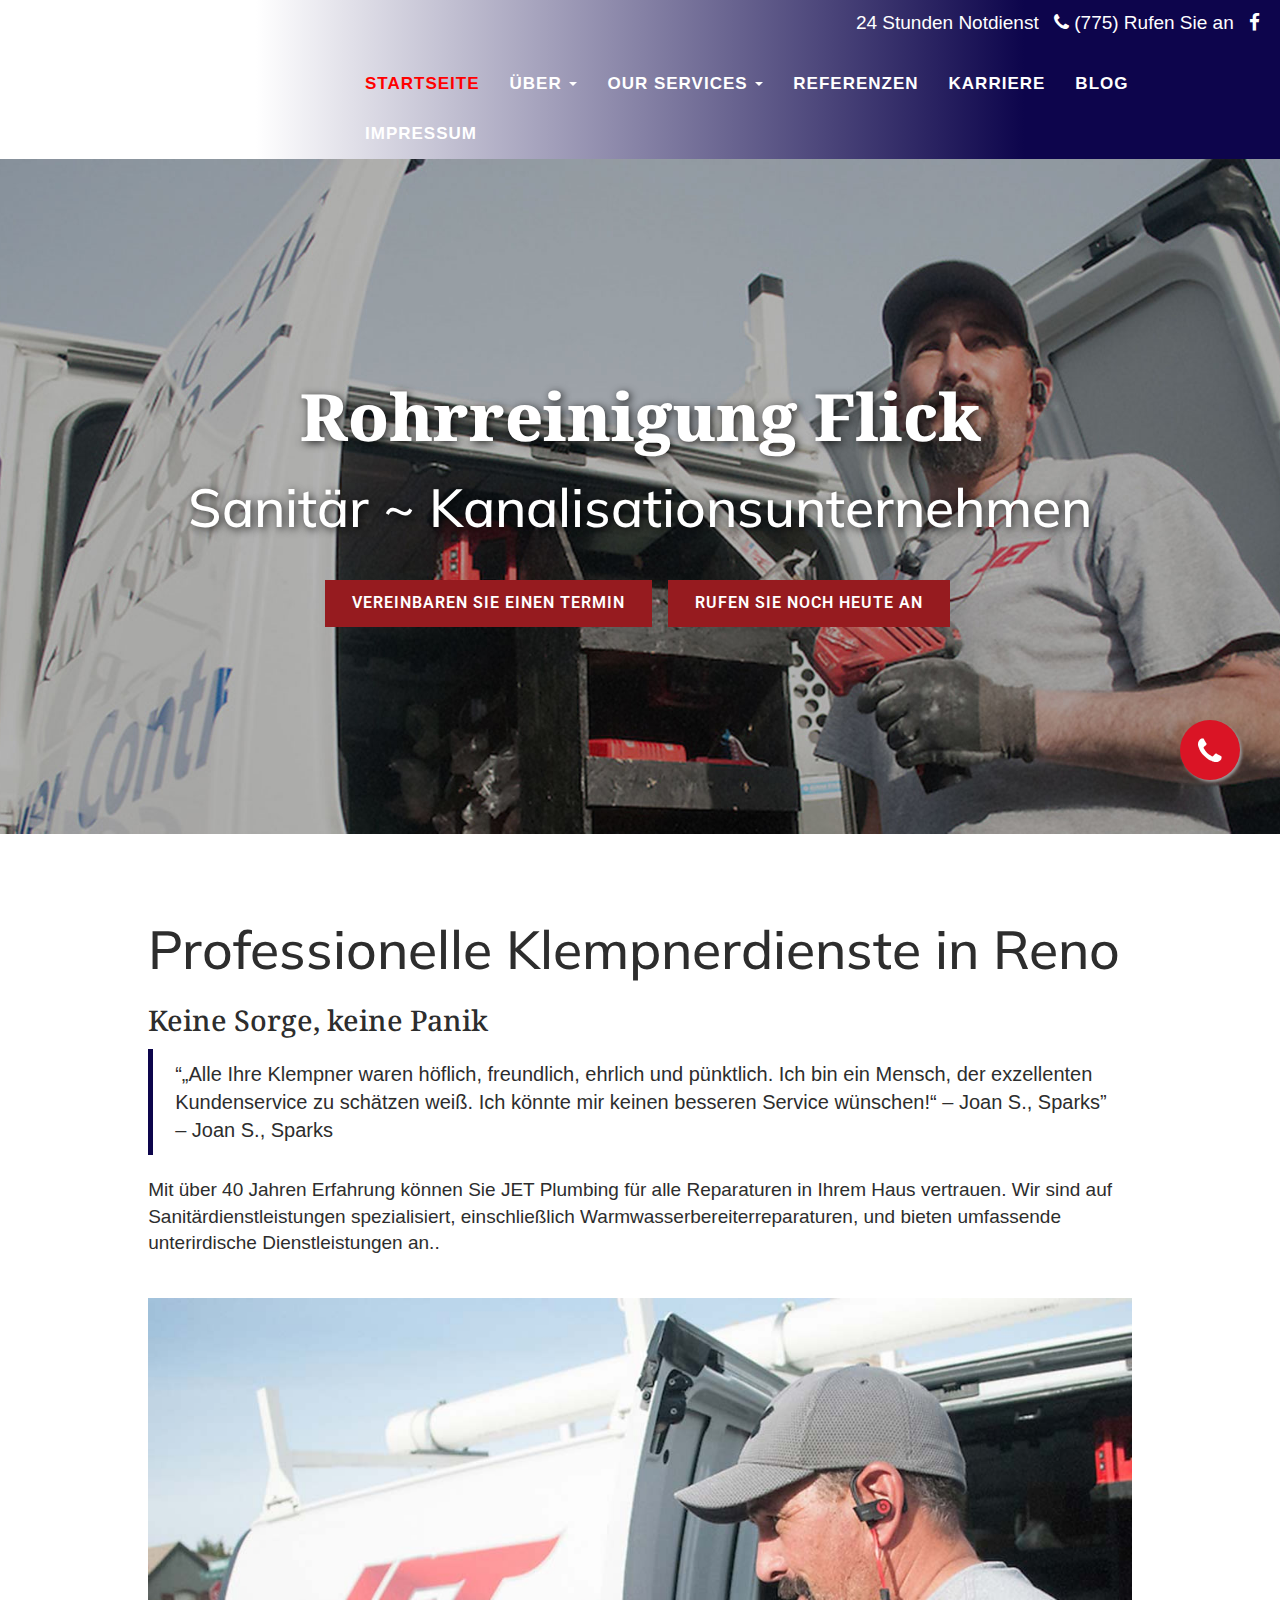
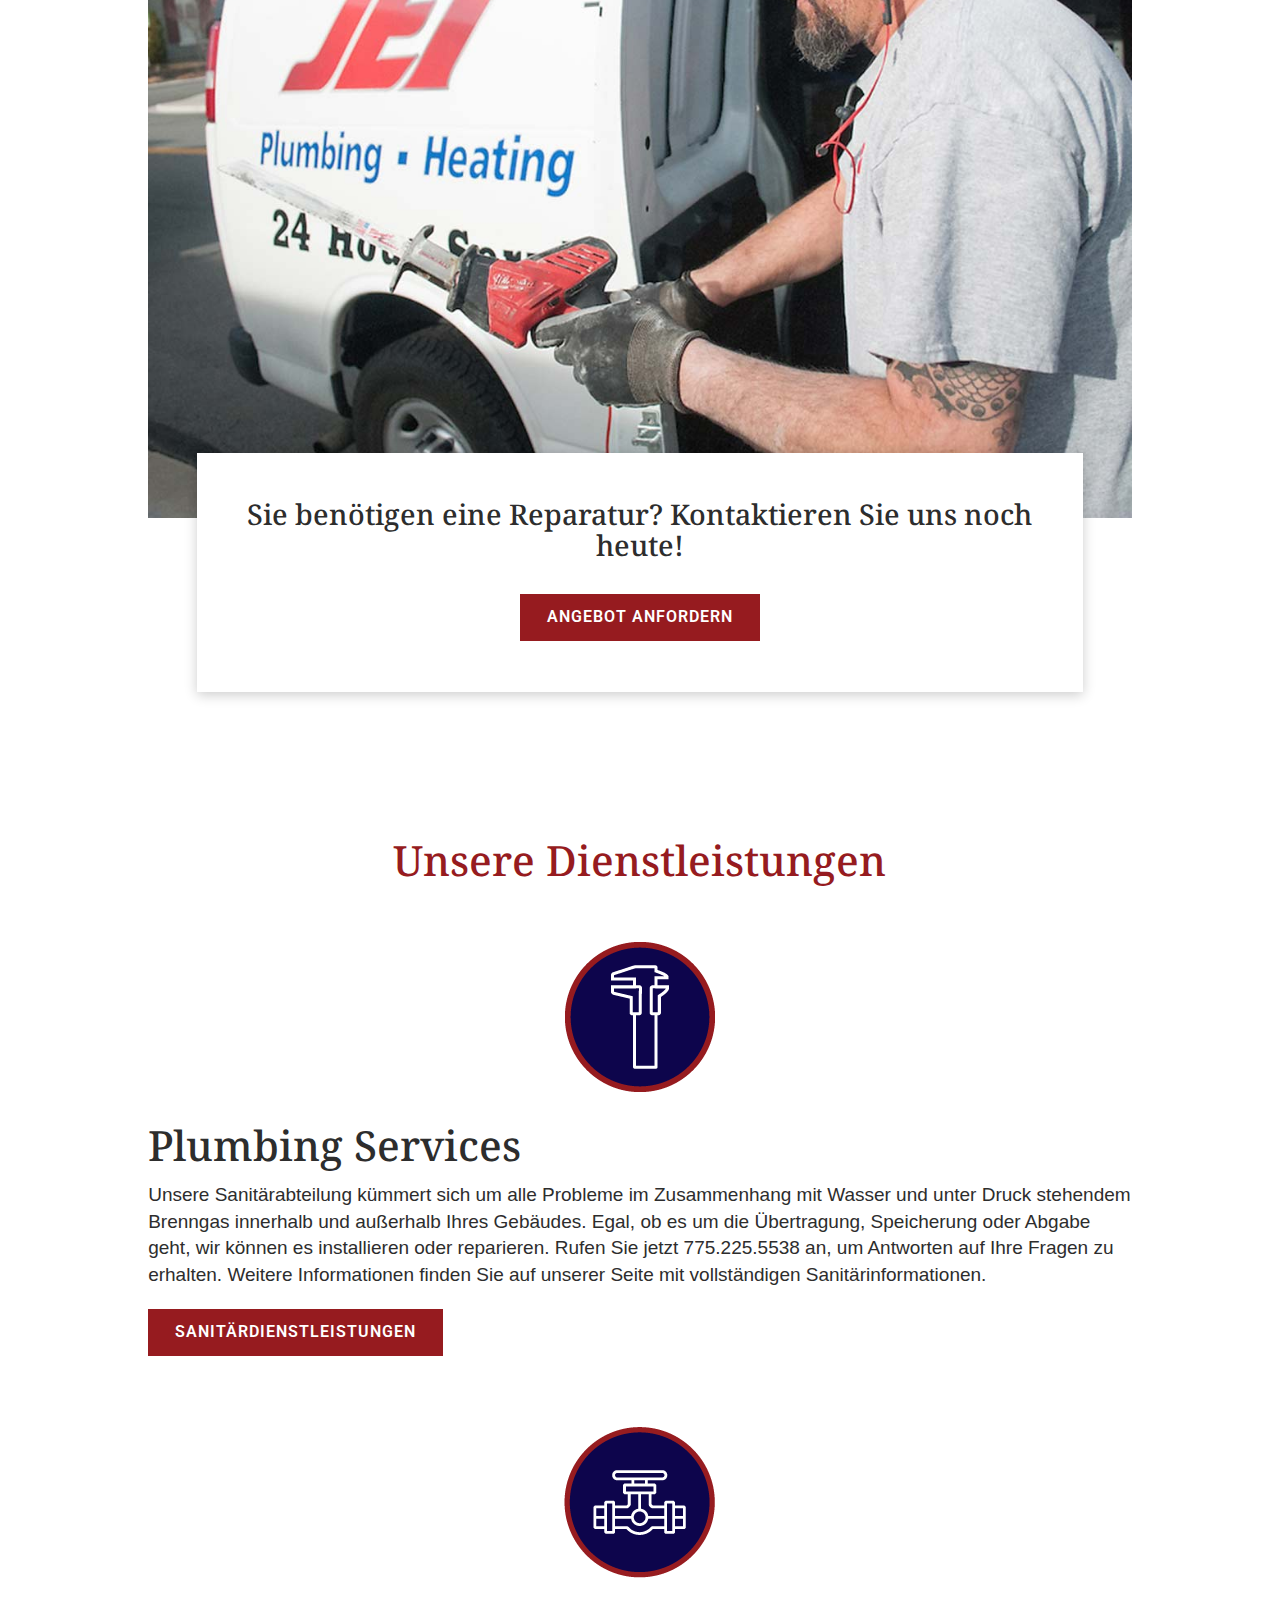
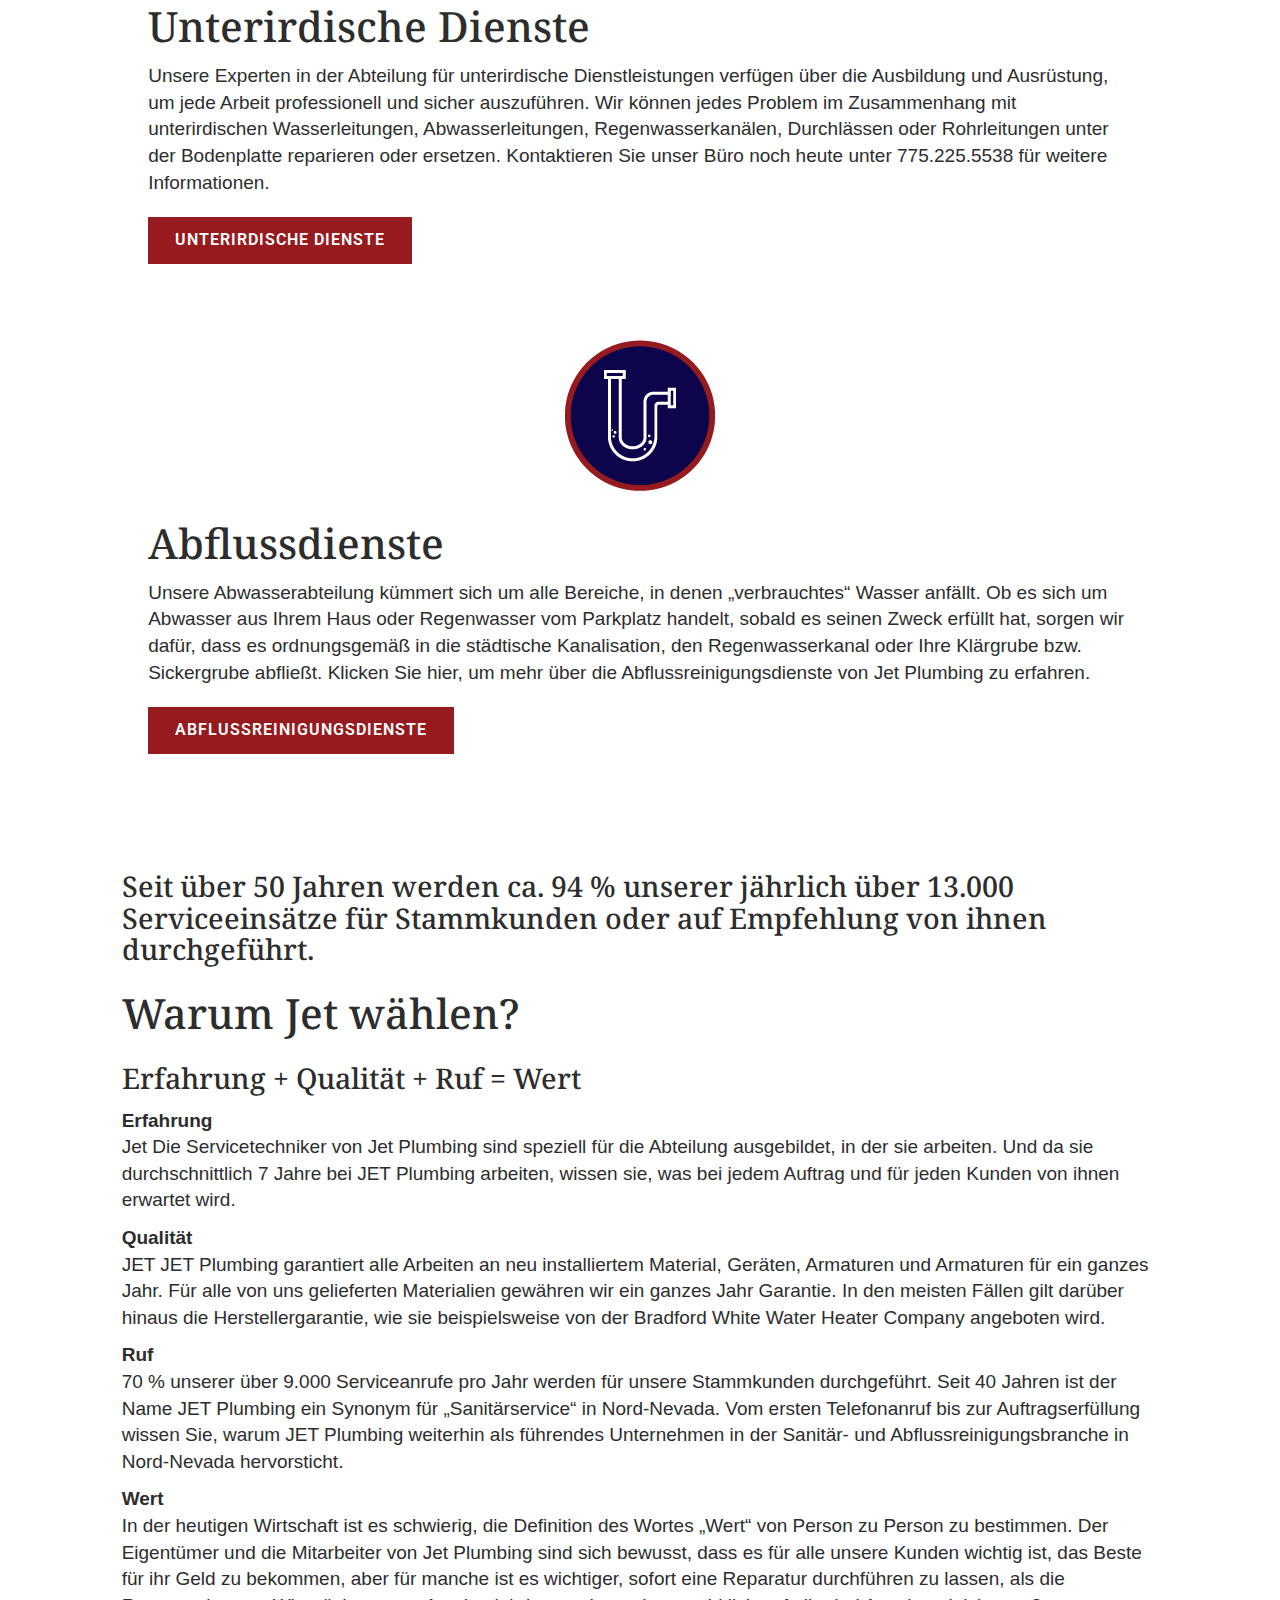
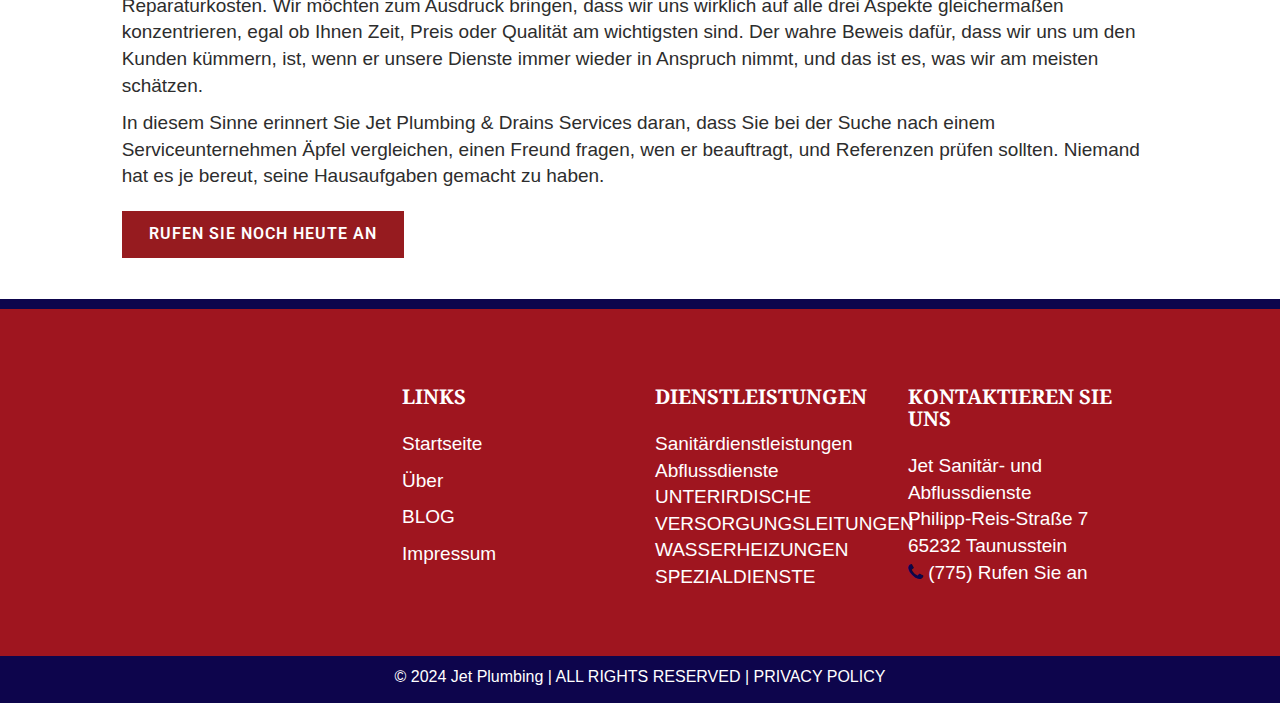
==== commit 2406ba09: "Update index.html" ====
--- a/index.html
+++ b/index.html
@@ -234,8 +234,8 @@
 <li id="menu-item-297" class="menu-item menu-item-type-post_type menu-item-object-page menu-item-297"><a title="Specialized Services" href="#">Specialized Services</a></li>
 </ul>
 </li>
-<li id="menu-item-334" class="menu-item menu-item-type-post_type menu-item-object-page menu-item-334"><a title="Testimonials" href="#">Testimonials</a></li>
-<li id="menu-item-494" class="menu-item menu-item-type-post_type menu-item-object-page menu-item-494"><a title="Careers" href="#">Careers</a></li>
+<li id="menu-item-334" class="menu-item menu-item-type-post_type menu-item-object-page menu-item-334"><a title="Referenzen" href="#">Referenzen</a></li>
+<li id="menu-item-494" class="menu-item menu-item-type-post_type menu-item-object-page menu-item-494"><a title="Karriere" href="#">Karriere</a></li>
 <li id="menu-item-54" class="menu-item menu-item-type-post_type menu-item-object-page menu-item-54"><a title="Blog" href="#">Blog</a></li>
 <li id="menu-item-79" class="menu-item menu-item-type-post_type menu-item-object-page menu-item-79"><a title="Impressum" href="impressum.html">Impressum</a></li>
 </ul></div></div> </nav>
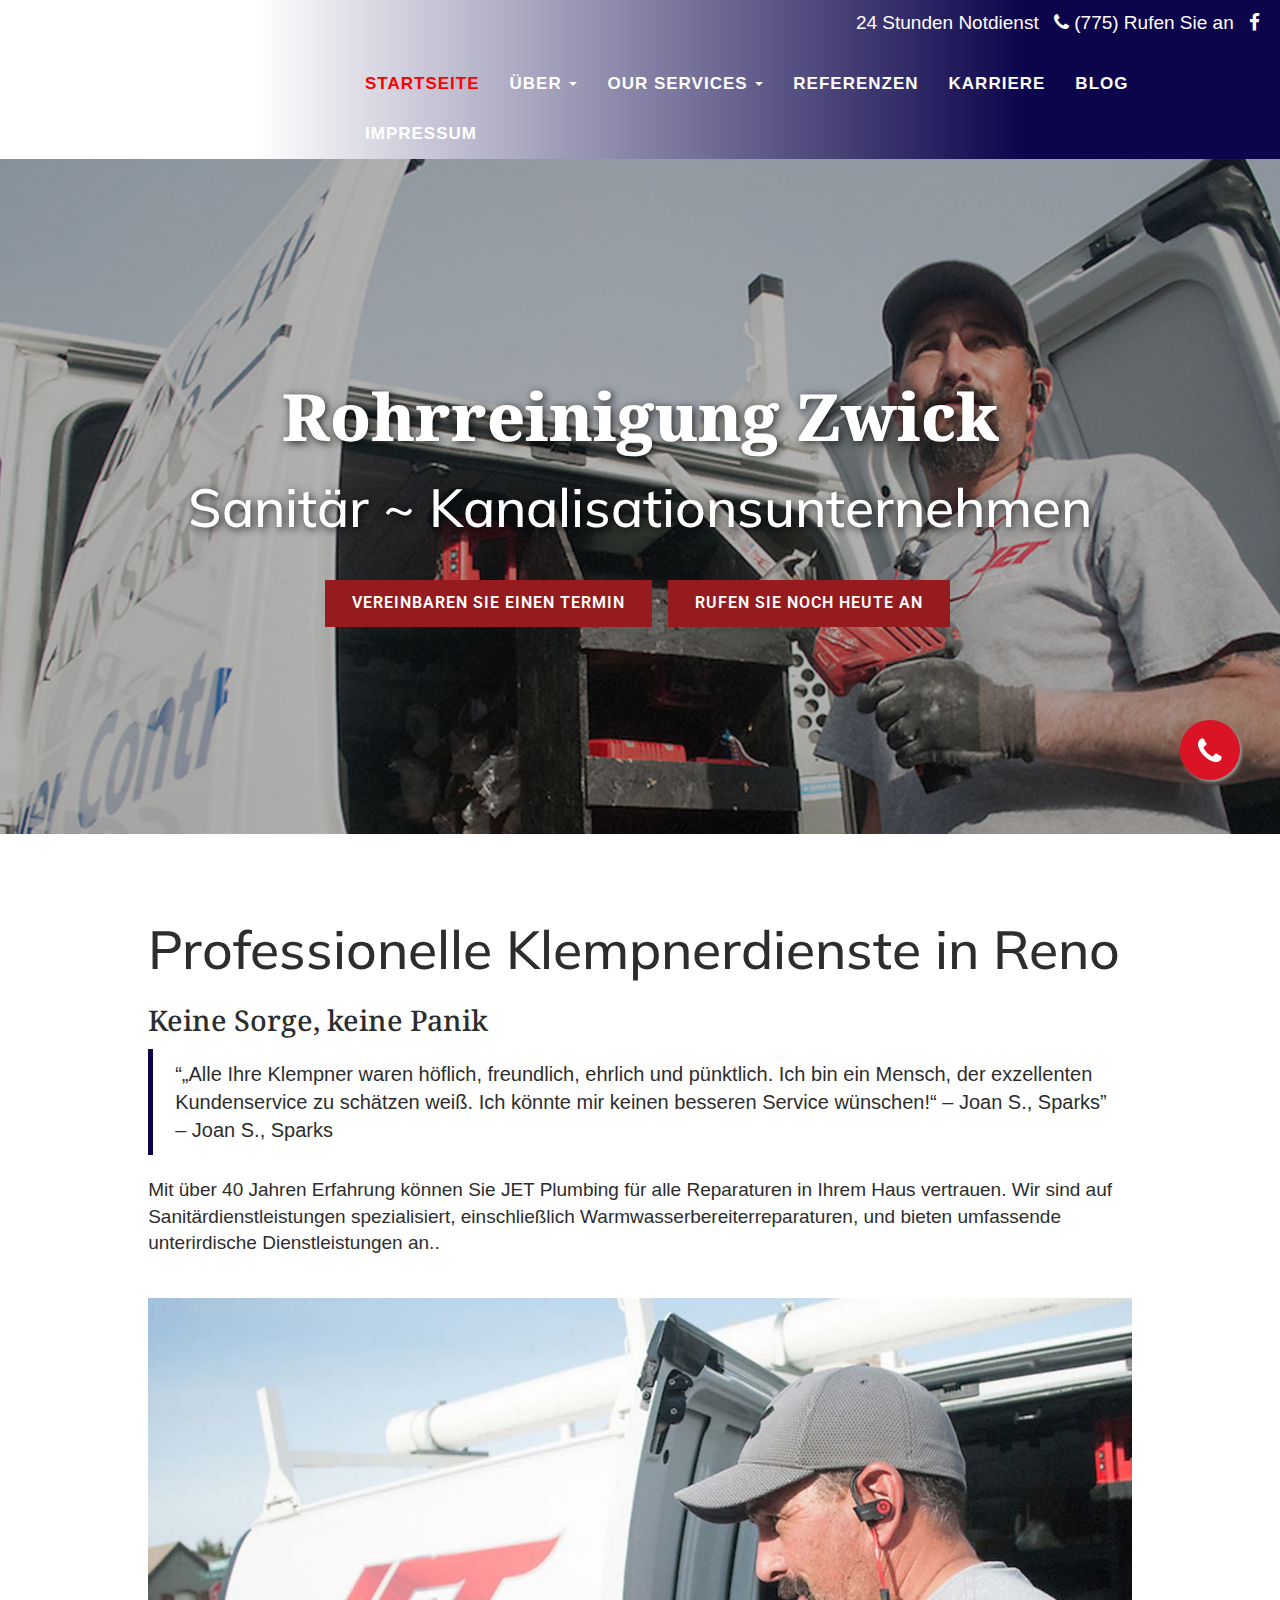
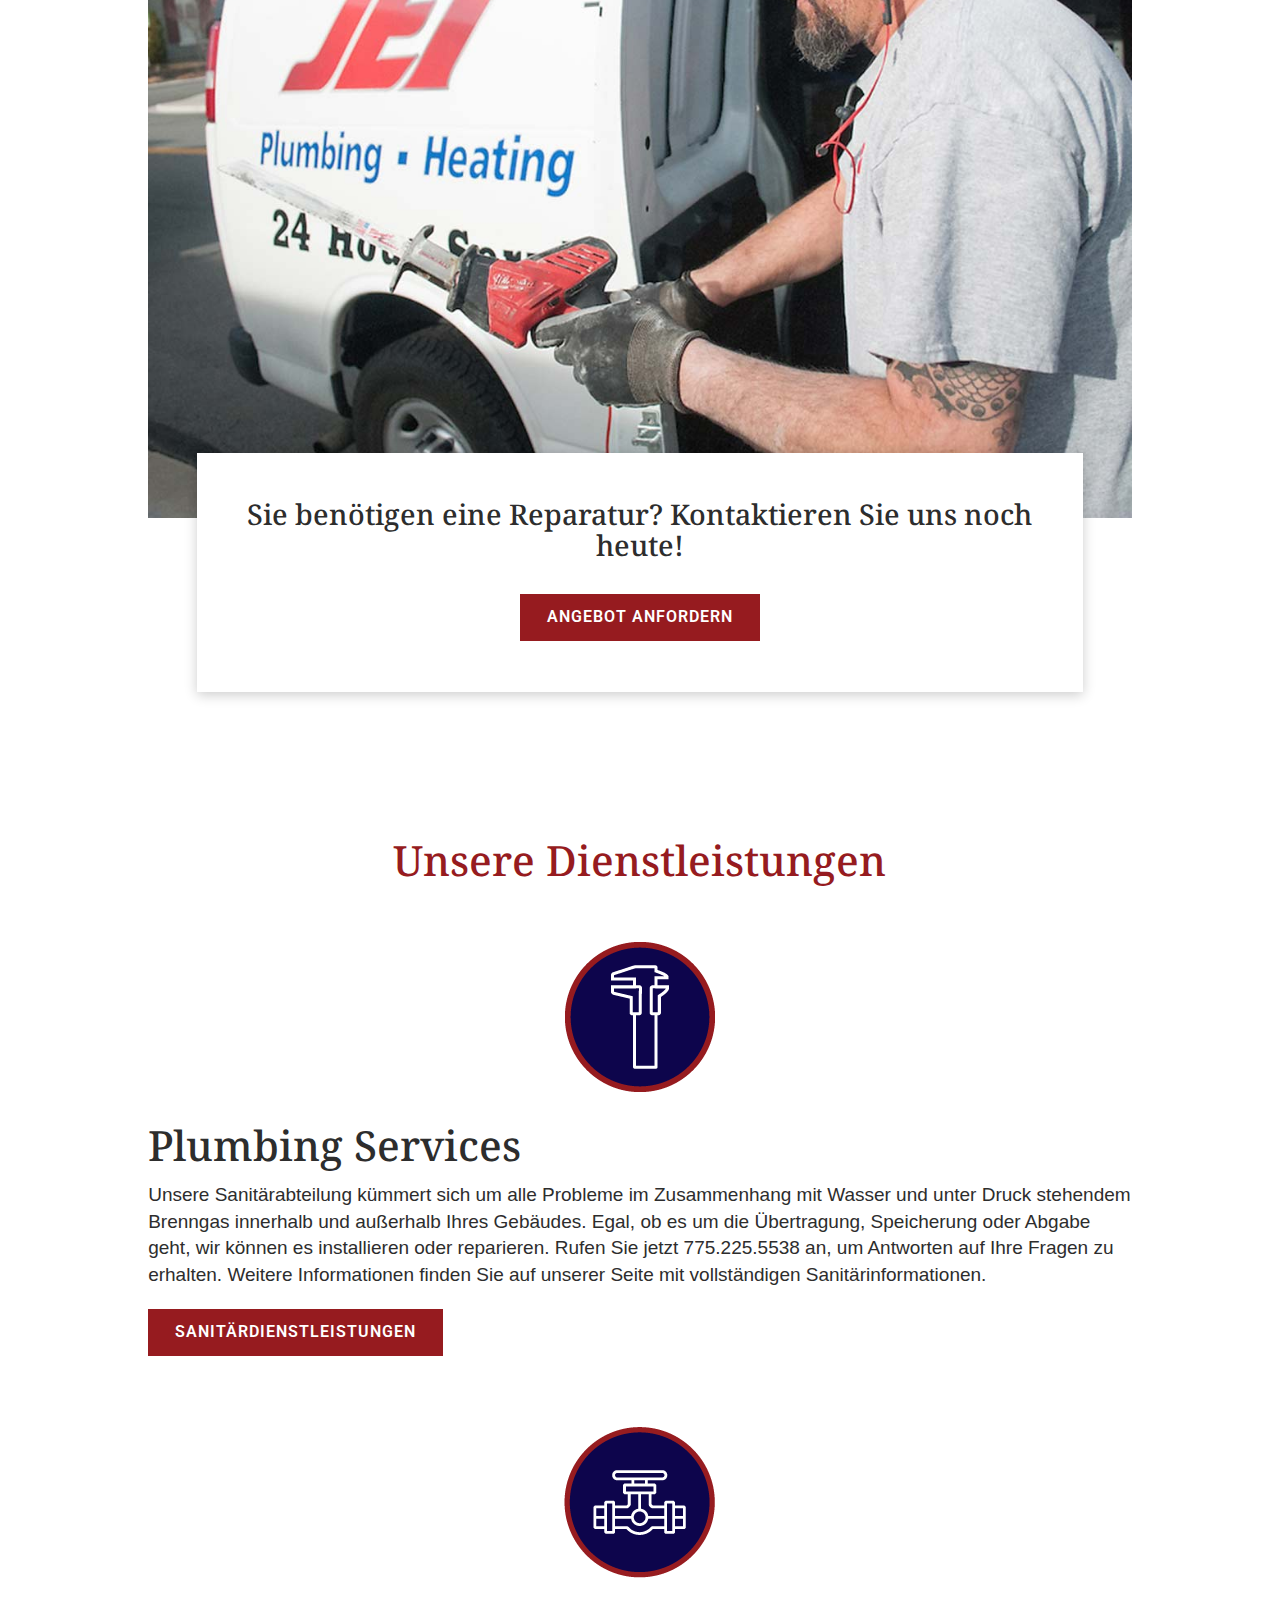
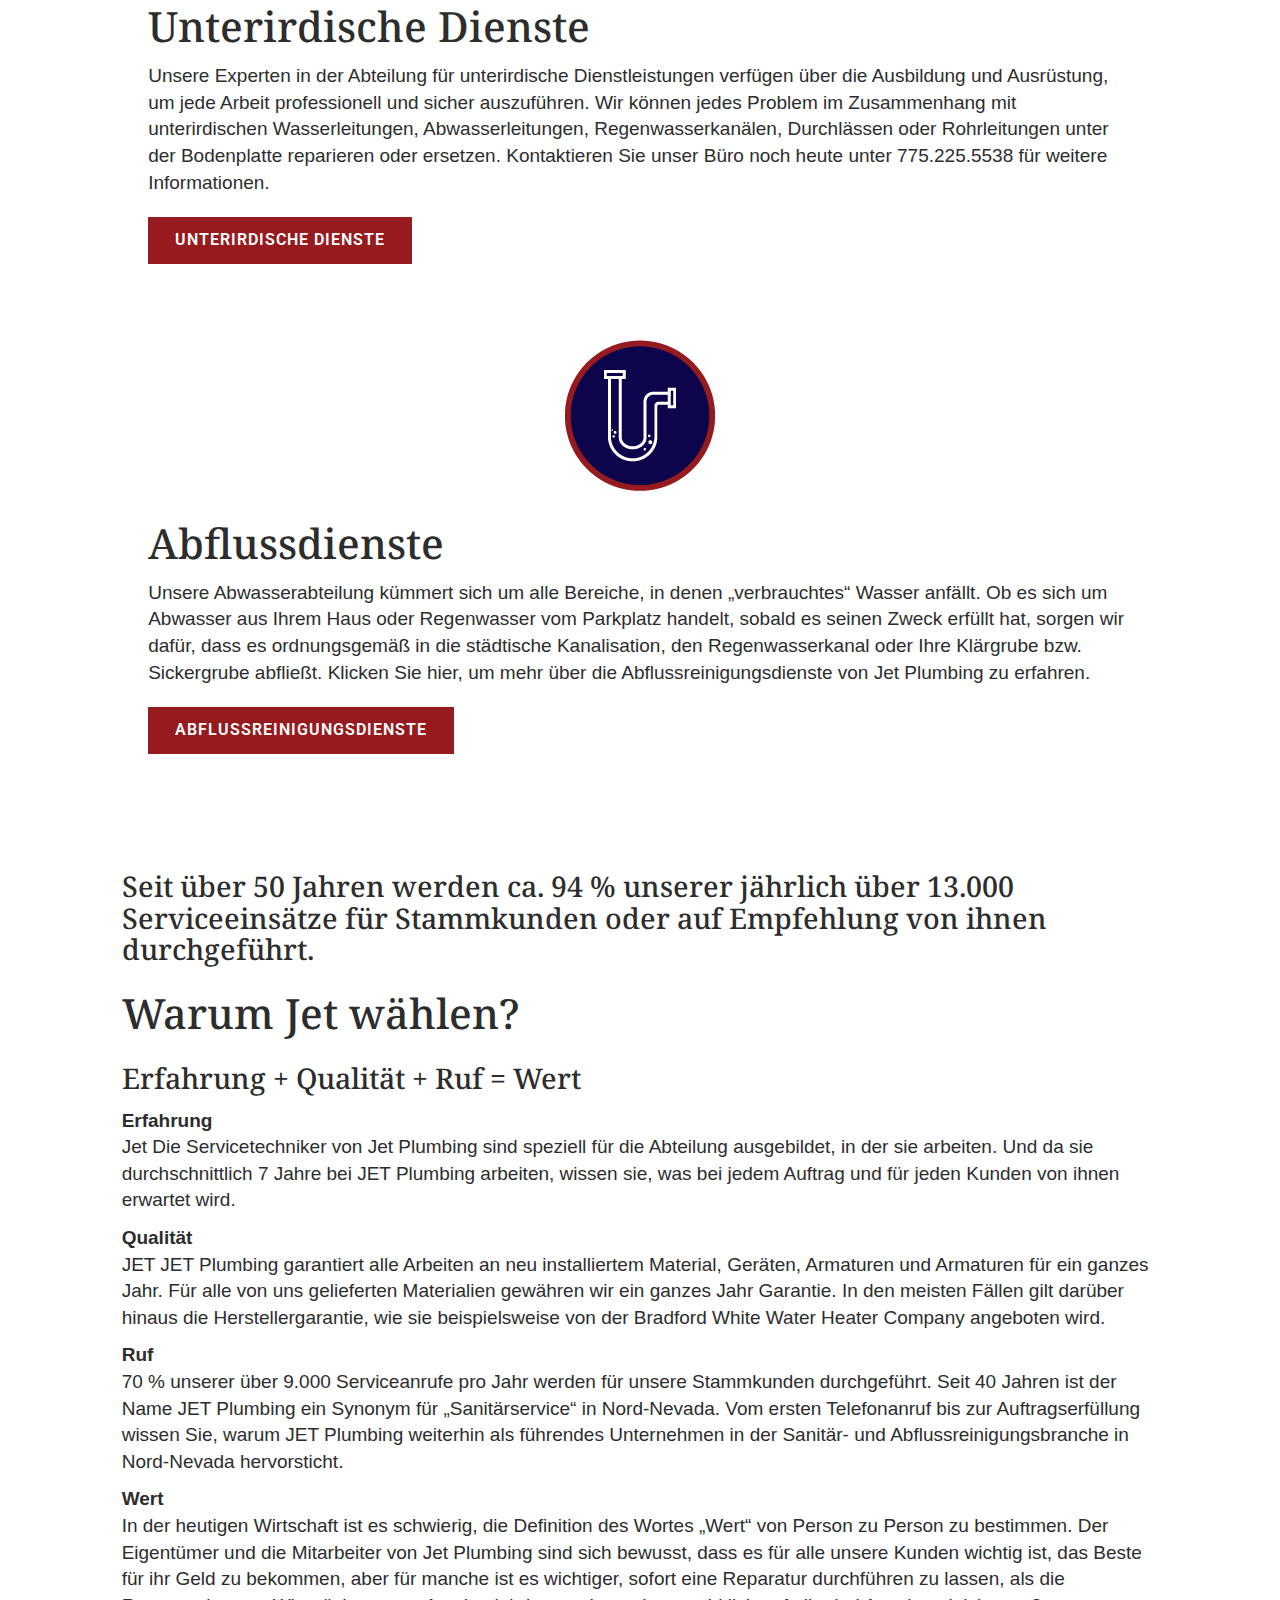
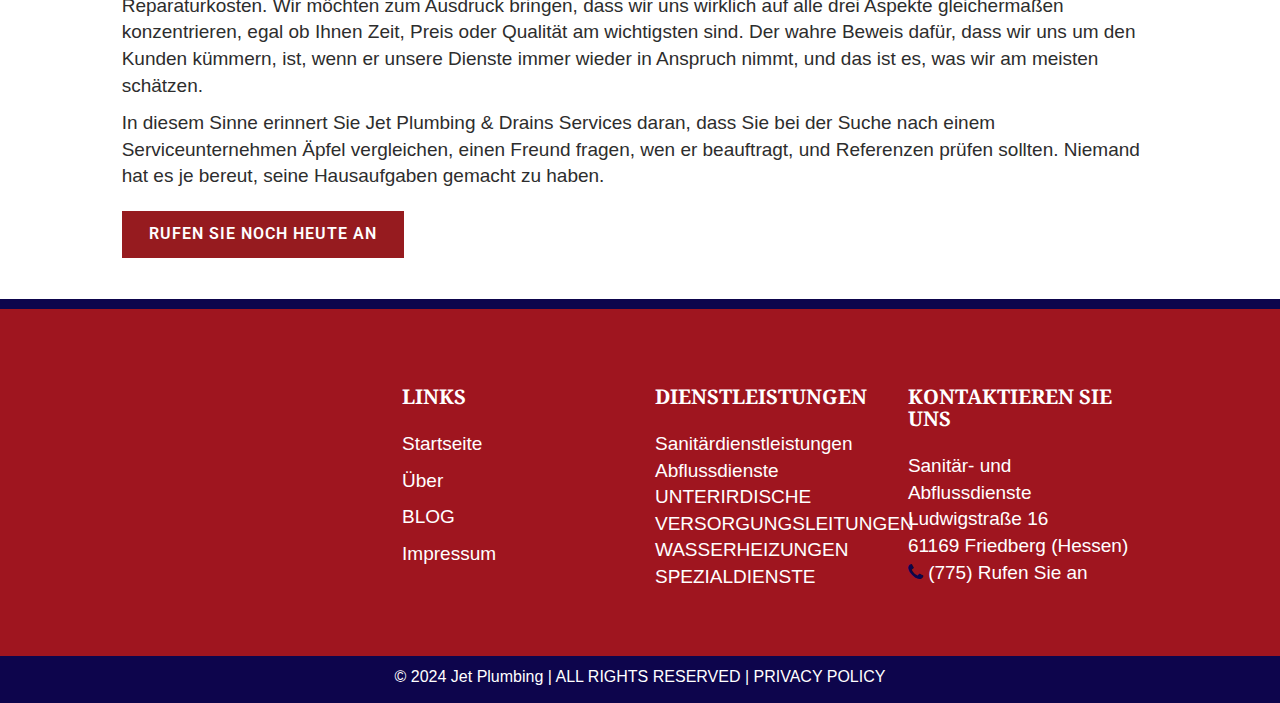
==== commit 96483414: "Update index.html" ====
--- a/index.html
+++ b/index.html
@@ -27,7 +27,7 @@
 <meta property="og:site_name" content="Jet Plumbing" />
 <meta property="article:modified_time" content="2024-06-28T16:15:54+00:00" />
 <meta name="twitter:card" content="summary_large_image" />
-<script type="application/ld+json" class="yoast-schema-graph">{"@context":"https://schema.org","@graph":[{"@type":"WebPage","@id":"https://jetplumbing.com/","url":"https://jetplumbing.com/","name":"Rohrreinigung Flick - Reno, Sparks & Northern Nevada","isPartOf":{"@id":"https://jetplumbing.com/#website"},"datePublished":"2017-05-02T20:32:48+00:00","dateModified":"2024-06-28T16:15:54+00:00","description":"Don't Fret, Don't Sweat... Just Dial \"Call Jet\" 2255 538. For a local Plumber and Drain Specialist. Rufen Sie noch heute an!","breadcrumb":{"@id":"https://jetplumbing.com/#breadcrumb"},"inLanguage":"en-US","potentialAction":[{"@type":"ReadAction","target":["https://jetplumbing.com/"]}]},{"@type":"BreadcrumbList","@id":"https://jetplumbing.com/#breadcrumb","itemListElement":[{"@type":"ListItem","position":1,"name":"Startseite"}]},{"@type":"WebSite","@id":"https://jetplumbing.com/#website","url":"https://jetplumbing.com/","name":"Jet Plumbing","description":"","potentialAction":[{"@type":"SearchAction","target":{"@type":"EntryPoint","urlTemplate":"https://jetplumbing.com/?s={search_term_string}"},"query-input":"required name=search_term_string"}],"inLanguage":"en-US"}]}</script>
+<script type="application/ld+json" class="yoast-schema-graph">{"@context":"https://schema.org","@graph":[{"@type":"WebPage","@id":"https://jetplumbing.com/","url":"https://jetplumbing.com/","name":"Rohrreinigung Zwick - Reno, Sparks & Northern Nevada","isPartOf":{"@id":"https://jetplumbing.com/#website"},"datePublished":"2017-05-02T20:32:48+00:00","dateModified":"2024-06-28T16:15:54+00:00","description":"Don't Fret, Don't Sweat... Just Dial \"Call Jet\" 2255 538. For a local Plumber and Drain Specialist. Rufen Sie noch heute an!","breadcrumb":{"@id":"https://jetplumbing.com/#breadcrumb"},"inLanguage":"en-US","potentialAction":[{"@type":"ReadAction","target":["https://jetplumbing.com/"]}]},{"@type":"BreadcrumbList","@id":"https://jetplumbing.com/#breadcrumb","itemListElement":[{"@type":"ListItem","position":1,"name":"Startseite"}]},{"@type":"WebSite","@id":"https://jetplumbing.com/#website","url":"https://jetplumbing.com/","name":"Jet Plumbing","description":"","potentialAction":[{"@type":"SearchAction","target":{"@type":"EntryPoint","urlTemplate":"https://jetplumbing.com/?s={search_term_string}"},"query-input":"required name=search_term_string"}],"inLanguage":"en-US"}]}</script>
 
 <link rel="dns-prefetch" href="http://fonts.googleapis.com/" />
 <link rel="alternate" type="application/rss+xml" title="Jet Plumbing &raquo; Feed" href="feed/index.html" />
@@ -252,7 +252,7 @@
 <section class="wpb-content-wrapper"><section class="vc_section col-md-12 masthead-ht vc_custom_1686782307214 vc_section-has-fill"><div class="vc_row wpb_row vc_row-fluid"><div class="wpb_column vc_column_container vc_col-sm-12"><div class="vc_column-inner"><div class="wpb_wrapper"><div class="vc_row wpb_row vc_inner vc_row-fluid"><div class="wpb_column vc_column_container vc_col-sm-12"><div class="vc_column-inner"><div class="wpb_wrapper">
 <div class="wpb_text_column wpb_content_element  text-center">
 <div class="wpb_wrapper">
-<h1 class="main-head">Rohrreinigung Flick</h1>
+<h1 class="main-head">Rohrreinigung Zwick</h1>
 <h2 class="section-title">Sanitär ~ Kanalisationsunternehmen</h2>
 </div>
 </div>
@@ -398,9 +398,9 @@
 </div>
 <div class="col-sm-3" style="color: #fff;">
 <h5><span style="color: #fff;"><strong>Kontaktieren Sie uns</strong></span></h5>
-Jet Sanitär- und Abflussdienste<br>
-Philipp-Reis-Straße 7<br>
-65232 Taunusstein<br>
+Sanitär- und Abflussdienste<br>
+Ludwigstraße 16<br>
+61169 Friedberg (Hessen)<br>
 <a class="white" href="tel:=17752255538"><i class="accent-text fa fa-phone"></i> (775) Rufen Sie an</a>
 </div>
 </div>
@@ -417,7 +417,7 @@
 <div class="container">
 <div class="row footer-terms">
 <a class="white" href="index.html"> &copy; 2024 Jet Plumbing</a> <span>|</span> ALL RIGHTS RESERVED <span>|</span>
-<a class="white" href="privacy-policy/index.html">PRIVACY POLICY</a>
+<a class="white" href="#">PRIVACY POLICY</a>
 </div>
 </div>
 </div>
